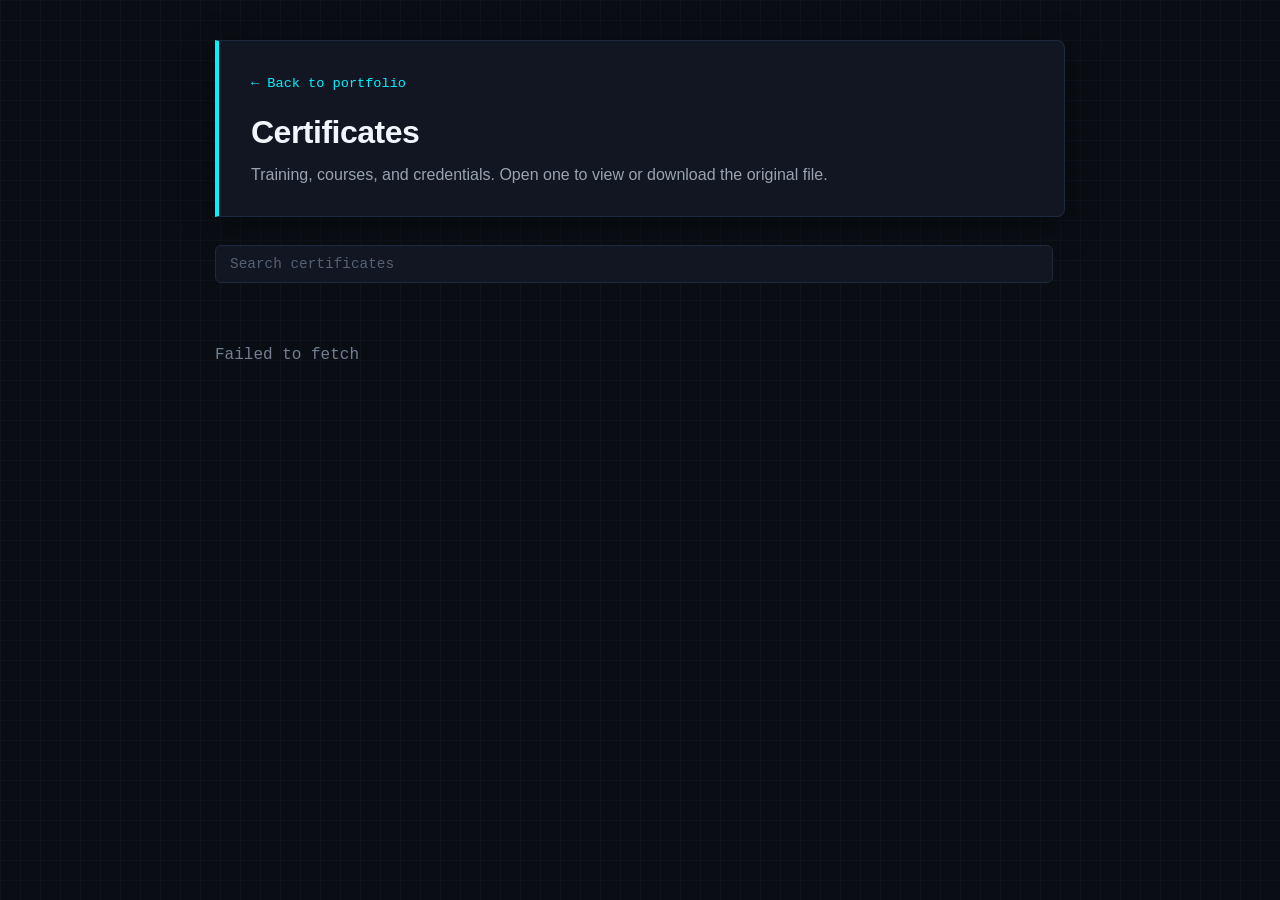
==== certificates.html @ 6fcb260b "Adding certs" ====
<!DOCTYPE html>
<html lang="en">
<head>
    <meta charset="UTF-8">
    <meta name="viewport" content="width=device-width, initial-scale=1.0">
    <title>Certificates | Alexander Henry Patnick</title>
    <style>
        :root {
            --bg: #0a0e14;
            --card-bg: #111622;
            --text-main: #b3b9c5;
            --text-heading: #f0f6fc;
            --cyan-accent: #00f2fe;
            --purple-accent: #9d4edd;
            --border-color: #1f293d;
            --font-mono: 'SFMono-Regular', Consolas, 'Liberation Mono', Menlo, monospace;
        }
        * { box-sizing: border-box; }
        body {
            font-family: -apple-system, BlinkMacSystemFont, "Segoe UI", Roboto, Helvetica, Arial, sans-serif;
            background-color: var(--bg);
            background-image: linear-gradient(rgba(31,41,61,.2) 1px, transparent 1px),
                              linear-gradient(90deg, rgba(31,41,61,.2) 1px, transparent 1px);
            background-size: 20px 20px;
            color: var(--text-main);
            line-height: 1.6;
            margin: 0;
            padding: 40px 20px;
        }
        .container { max-width: 850px; margin: 0 auto; }
        a:focus-visible, button:focus-visible, input:focus-visible {
            outline: 2px solid var(--cyan-accent); outline-offset: 2px;
        }

        header {
            background: var(--card-bg);
            border: 1px solid var(--border-color);
            border-left: 4px solid var(--cyan-accent);
            border-radius: 0 8px 8px 0;
            padding: 28px 32px;
            box-shadow: 0 8px 32px rgba(0,0,0,.5);
        }
        .back {
            font-family: var(--font-mono); font-size: .85rem;
            color: var(--cyan-accent); text-decoration: none;
        }
        .back:hover { text-decoration: underline; }
        h1 { margin: 12px 0 4px; font-size: 2rem; color: var(--text-heading); letter-spacing: -.5px; }
        .sub { margin: 0; color: #9aa2b1; }

        .toolbar { display: flex; gap: 12px; flex-wrap: wrap; align-items: center; margin: 28px 0 8px; }
        .search {
            flex: 1 1 220px;
            background: var(--card-bg); color: var(--text-heading);
            border: 1px solid var(--border-color); border-radius: 6px;
            padding: 10px 14px; font-family: var(--font-mono); font-size: .9rem;
        }
        .search::placeholder { color: #566074; }
        .filters { display: flex; gap: 8px; flex-wrap: wrap; }
        .chip {
            background: transparent; color: var(--text-main);
            border: 1px solid var(--border-color); border-radius: 4px;
            padding: 8px 14px; font-family: var(--font-mono); font-size: .8rem; cursor: pointer;
            transition: border-color .15s, color .15s;
        }
        .chip:hover { border-color: var(--purple-accent); }
        .chip[aria-pressed="true"] {
            color: var(--cyan-accent); border-color: rgba(0,242,254,.5);
            background: rgba(0,242,254,.07);
        }
        .count { font-family: var(--font-mono); font-size: .8rem; color: #727e91; margin: 8px 0 0; }

        .grid { display: grid; grid-template-columns: 1fr; gap: 16px; margin-top: 20px; }
        @media (min-width: 600px) { .grid { grid-template-columns: 1fr 1fr; } }

        .cert {
            background: var(--card-bg);
            border: 1px solid var(--border-color);
            border-radius: 6px;
            overflow: hidden;
            display: flex; flex-direction: column;
            transition: border-color .2s, transform .2s;
        }
        .cert:hover { border-color: var(--cyan-accent); transform: translateY(-3px); }
        .thumb {
            aspect-ratio: 16 / 10; background: #0d121c;
            border-bottom: 1px solid var(--border-color);
            display: flex; align-items: center; justify-content: center;
            overflow: hidden;
        }
        .thumb img { width: 100%; height: 100%; object-fit: cover; display: block; }
        .thumb .ext {
            font-family: var(--font-mono); font-size: 1.6rem; font-weight: 700;
            color: var(--purple-accent); letter-spacing: 1px;
        }
        .body { padding: 18px 20px 20px; display: flex; flex-direction: column; flex-grow: 1; }
        .title { margin: 0; font-size: 1.05rem; color: var(--text-heading); font-family: var(--font-mono); word-break: break-word; }
        .meta { margin: 6px 0 16px; font-size: .85rem; color: #8a95a5; flex-grow: 1; }
        .actions { display: flex; gap: 10px; }
        .btn {
            flex: 1; text-align: center; text-decoration: none;
            padding: 9px 12px; border-radius: 6px;
            font-family: var(--font-mono); font-size: .85rem; font-weight: 600;
        }
        .btn-primary { background: linear-gradient(135deg, #00b4db, #00f2fe); color: #050510; }
        .btn-primary:hover { box-shadow: 0 0 16px rgba(0,242,254,.4); }
        .btn-secondary { color: var(--text-heading); border: 1px solid var(--border-color); }
        .btn-secondary:hover { border-color: var(--purple-accent); background: #171e2e; }

        .msg { grid-column: 1 / -1; color: #727e91; font-family: var(--font-mono); padding: 24px 0; }

        .lightbox {
            position: fixed; inset: 0; background: rgba(5,8,14,.92);
            display: none; align-items: center; justify-content: center; padding: 20px; z-index: 10;
        }
        .lightbox.open { display: flex; }
        .lightbox img { max-width: 100%; max-height: 100%; border-radius: 6px; border: 1px solid var(--border-color); }
        .lightbox button {
            position: absolute; top: 16px; right: 16px;
            background: var(--card-bg); color: var(--text-heading);
            border: 1px solid var(--border-color); border-radius: 6px;
            padding: 8px 14px; font-family: var(--font-mono); cursor: pointer;
        }
        @media (prefers-reduced-motion: reduce) { * { transition: none !important; } }
    </style>
</head>
<body>
<div class="container">
    <header>
        <a class="back" href="index.html">&larr; Back to portfolio</a>
        <h1>Certificates</h1>
        <p class="sub">Training, courses, and credentials. Open one to view or download the original file.</p>
    </header>

    <div class="toolbar">
        <input id="search" class="search" type="search" placeholder="Search certificates" aria-label="Search certificates">
        <div id="filters" class="filters" role="group" aria-label="Filter by file type"></div>
    </div>
    <p id="count" class="count" aria-live="polite"></p>

    <div id="grid" class="grid">
        <p class="msg">Loading certificates...</p>
    </div>
</div>

<div id="lightbox" class="lightbox" role="dialog" aria-modal="true" aria-label="Certificate preview">
    <button id="close" type="button">Close</button>
    <img id="lightbox-img" alt="">
</div>

<script>
    const OWNER  = 'alexhp84';
    const REPO   = 'YOUR-REPO';      // repo name; auto-detected on GitHub Pages
    const BRANCH = 'main';
    const FOLDER = 'Certificates';   // exact, case-sensitive

    // Optional: nicer titles/details. Key = exact file name.
    const META = {
        // 'aws-cloud-practitioner.pdf': { title: 'AWS Cloud Practitioner', issuer: 'Amazon Web Services', date: '2025' },
    };

    const IMG = ['png', 'jpg', 'jpeg', 'webp', 'gif'];
    const OK  = ['pdf', ...IMG];

    const repo = (location.hostname.endsWith('github.io') && location.pathname.split('/')[1]) || REPO;
    const grid = document.getElementById('grid');
    const search = document.getElementById('search');
    const filtersEl = document.getElementById('filters');
    const countEl = document.getElementById('count');
    let certs = [];
    let activeType = 'all';

    const esc = s => String(s).replace(/[&<>"']/g, c => ({'&':'&amp;','<':'&lt;','>':'&gt;','"':'&quot;',"'":'&#39;'}[c]));
    const extOf = n => (n.split('.').pop() || '').toLowerCase();
    const prettify = n => n.replace(/\.[^.]+$/, '').replace(/[_-]+/g, ' ').replace(/\s+/g, ' ').trim()
        .replace(/\b\w/g, c => c.toUpperCase());

    async function load() {
        try {
            const res = await fetch(`https://api.github.com/repos/${OWNER}/${repo}/contents/${FOLDER}?ref=${BRANCH}`);
            if (res.status === 404) throw new Error(`Folder "${FOLDER}" not found in ${OWNER}/${repo} (branch ${BRANCH}). Check the repo name, branch, and folder case.`);
            if (!res.ok) throw new Error(`GitHub API error ${res.status}. Try again in a few minutes.`);
            const files = await res.json();
            certs = files
                .filter(f => f.type === 'file' && OK.includes(extOf(f.name)))
                .map(f => {
                    const m = META[f.name] || {};
                    return {
                        name: f.name,
                        ext: extOf(f.name),
                        title: m.title || prettify(f.name),
                        issuer: m.issuer || '',
                        date: m.date || '',
                        url: f.html_url,
                        raw: f.download_url
                    };
                })
                .sort((a, b) => (b.date || '').localeCompare(a.date || '') || a.title.localeCompare(b.title));
            buildFilters();
            render();
        } catch (e) {
            console.error(e);
            grid.innerHTML = `<p class="msg">${esc(e.message)}</p>`;
        }
    }

    function buildFilters() {
        const types = ['all', ...new Set(certs.map(c => c.ext === 'jpeg' ? 'jpg' : c.ext))];
        if (types.length <= 2) { filtersEl.hidden = true; return; }
        filtersEl.innerHTML = types.map(t =>
            `<button type="button" class="chip" data-type="${t}" aria-pressed="${t === activeType}">${t.toUpperCase()}</button>`
        ).join('');
    }

    filtersEl.addEventListener('click', e => {
        const b = e.target.closest('.chip');
        if (!b) return;
        activeType = b.dataset.type;
        filtersEl.querySelectorAll('.chip').forEach(x => x.setAttribute('aria-pressed', x === b));
        render();
    });
    search.addEventListener('input', render);

    function render() {
        const q = search.value.trim().toLowerCase();
        const list = certs.filter(c => {
            const t = c.ext === 'jpeg' ? 'jpg' : c.ext;
            return (activeType === 'all' || t === activeType) &&
                   (!q || `${c.title} ${c.issuer} ${c.date}`.toLowerCase().includes(q));
        });
        countEl.textContent = `${list.length} of ${certs.length} certificates`;
        if (!list.length) {
            grid.innerHTML = `<p class="msg">${certs.length ? 'No certificates match your search.' : 'No certificates found in this folder yet.'}</p>`;
            return;
        }
        grid.innerHTML = list.map(c => {
            const isImg = IMG.includes(c.ext);
            const thumb = isImg
                ? `<img src="${esc(c.raw)}" alt="${esc(c.title)} certificate" loading="lazy">`
                : `<span class="ext">${esc(c.ext.toUpperCase())}</span>`;
            const meta = [c.issuer, c.date].filter(Boolean).join(' | ') || c.name;
            const primary = isImg
                ? `<a class="btn btn-primary" href="${esc(c.raw)}" data-preview="${esc(c.raw)}" data-alt="${esc(c.title)}">Preview</a>`
                : `<a class="btn btn-primary" href="${esc(c.raw)}" target="_blank" rel="noopener">Open PDF</a>`;
            return `
                <article class="cert">
                    <div class="thumb">${thumb}</div>
                    <div class="body">
                        <h3 class="title">${esc(c.title)}</h3>
                        <p class="meta">${esc(meta)}</p>
                        <div class="actions">
                            ${primary}
                            <a class="btn btn-secondary" href="${esc(c.url)}" target="_blank" rel="noopener">GitHub</a>
                        </div>
                    </div>
                </article>`;
        }).join('');
    }

    const lb = document.getElementById('lightbox');
    const lbImg = document.getElementById('lightbox-img');
    grid.addEventListener('click', e => {
        const a = e.target.closest('[data-preview]');
        if (!a) return;
        e.preventDefault();
        lbImg.src = a.dataset.preview;
        lbImg.alt = a.dataset.alt;
        lb.classList.add('open');
        document.getElementById('close').focus();
    });
    const closeLb = () => lb.classList.remove('open');
    document.getElementById('close').addEventListener('click', closeLb);
    lb.addEventListener('click', e => { if (e.target === lb) closeLb(); });
    document.addEventListener('keydown', e => { if (e.key === 'Escape') closeLb(); });

    load();
</script>
</body>
</html>
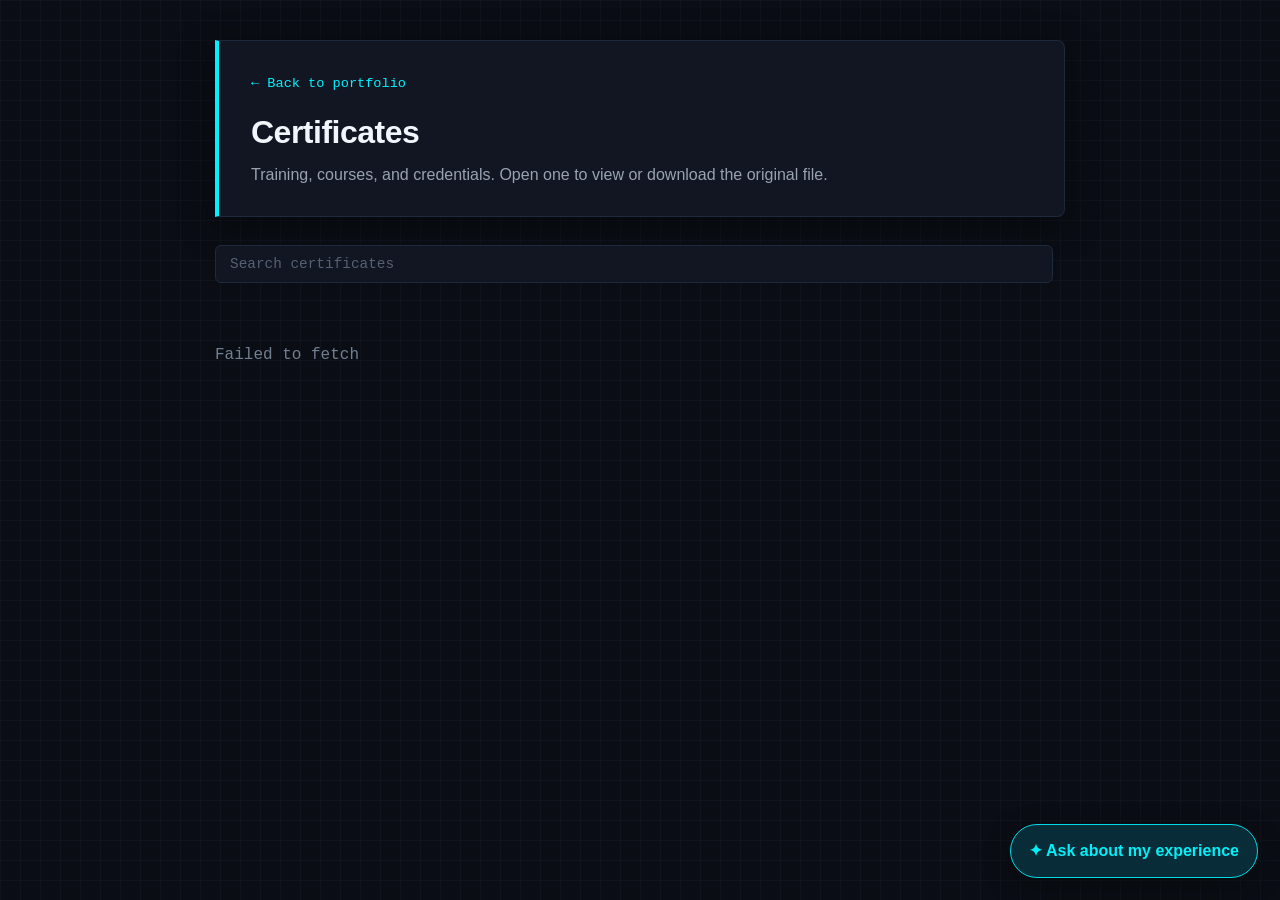
==== commit f0f97618: "Add chatbot to certificates page" ====
--- a/certificates.html
+++ b/certificates.html
@@ -123,6 +123,7 @@
         }
         @media (prefers-reduced-motion: reduce) { * { transition: none !important; } }
     </style>
+  <link rel="stylesheet" href="/chat.css">
 </head>
 <body>
 <div class="container">
@@ -150,7 +151,7 @@
 
 <script>
     const OWNER  = 'alexhp84';
-    const REPO   = 'YOUR-REPO';      // repo name; auto-detected on GitHub Pages
+    const REPO   = 'portfolio';      // repo name; auto-detected on GitHub Pages
     const BRANCH = 'main';
     const FOLDER = 'Certificates';   // exact, case-sensitive
 
@@ -275,5 +276,6 @@
 
     load();
 </script>
+  <script src="/chat.js" defer></script>
 </body>
 </html>
--- a/chat.css
+++ b/chat.css
@@ -0,0 +1,36 @@
+#portfolio-chatbot { font-family: inherit; color: var(--text, #eef3fb); }
+#portfolio-chatbot .pc-launcher {
+  position: fixed; z-index: 9998; right: 22px; bottom: 22px;
+  border: 1px solid #00dbe8; border-radius: 999px; padding: 13px 18px;
+  background: #082d38; color: #00f0fa; box-shadow: 0 8px 28px #0005;
+  cursor: pointer; font: inherit; font-weight: 700;
+}
+#portfolio-chatbot .pc-panel {
+  position: fixed; z-index: 9999; right: 22px; bottom: 82px;
+  width: min(390px, calc(100vw - 28px)); height: min(560px, calc(100vh - 120px));
+  display: flex; flex-direction: column; overflow: hidden;
+  border: 1px solid #26384b; border-radius: 16px; background: #151c28;
+  box-shadow: 0 18px 60px #0008;
+}
+#portfolio-chatbot .pc-panel[hidden] { display: none; }
+#portfolio-chatbot .pc-header {
+  display: flex; justify-content: space-between; align-items: center; gap: 12px;
+  padding: 15px; border-bottom: 1px solid #293647; background: #1b2432;
+}
+#portfolio-chatbot .pc-header small { display: block; margin-top: 4px; color: #aab6c7; font-size: 12px; }
+#portfolio-chatbot .pc-close { border: 0; background: transparent; color: #eef3fb; font-size: 26px; cursor: pointer; }
+#portfolio-chatbot .pc-messages { flex: 1; overflow-y: auto; padding: 14px; }
+#portfolio-chatbot .pc-message { white-space: pre-wrap; overflow-wrap: anywhere; margin: 0 0 10px; padding: 11px 12px; border-radius: 12px; line-height: 1.5; }
+#portfolio-chatbot .pc-bot { background: #202b3a; color: #eef3fb; margin-right: 18px; }
+#portfolio-chatbot .pc-user { background: #073e4a; color: #e9fdff; margin-left: 28px; }
+#portfolio-chatbot .pc-sources { color: #a9bacb; font-size: 11px; margin: -4px 0 12px 4px; }
+#portfolio-chatbot .pc-form { display: flex; gap: 8px; padding: 12px; border-top: 1px solid #293647; }
+#portfolio-chatbot .pc-form textarea { min-width: 0; flex: 1; resize: vertical; border: 1px solid #3a4a5f; border-radius: 9px; padding: 10px; background: #101722; color: #fff; font: inherit; }
+#portfolio-chatbot .pc-form button { border: 0; border-radius: 9px; padding: 0 14px; background: #00d5e1; color: #07151c; font-weight: 700; cursor: pointer; }
+#portfolio-chatbot .pc-form button:disabled { opacity: .55; cursor: wait; }
+#portfolio-chatbot .pc-disclaimer { margin: 0; padding: 0 12px 10px; color: #aab6c7; font-size: 10px; }
+#portfolio-chatbot .pc-sr-only { position: absolute; width: 1px; height: 1px; padding: 0; margin: -1px; overflow: hidden; clip: rect(0,0,0,0); white-space: nowrap; border: 0; }
+@media (max-width: 480px) {
+  #portfolio-chatbot .pc-launcher { right: 12px; bottom: 12px; }
+  #portfolio-chatbot .pc-panel { right: 8px; bottom: 70px; width: calc(100vw - 16px); height: min(560px, calc(100vh - 88px)); }
+}
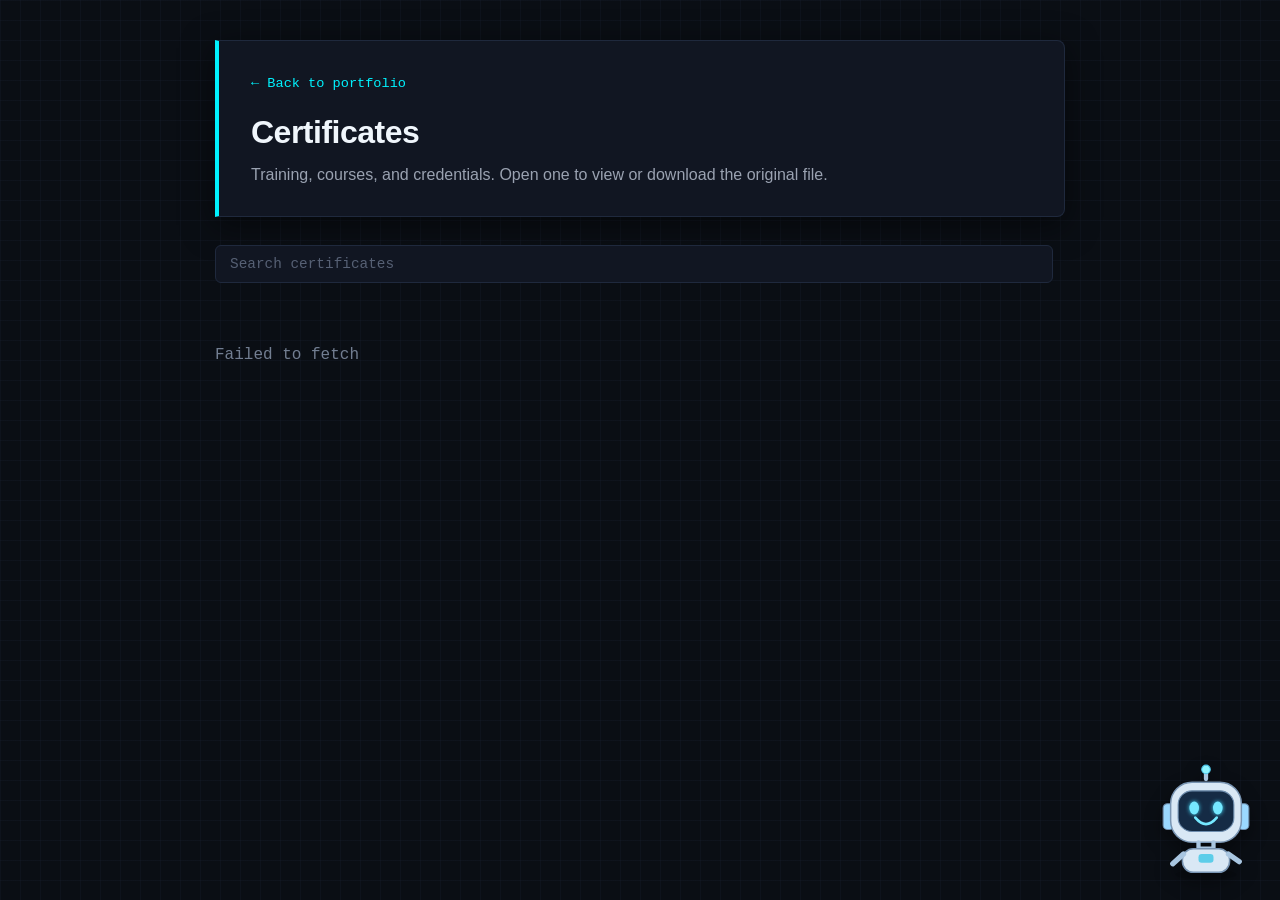
==== commit cf3e6fab: "Menu correction" ====
--- a/certificates.html
+++ b/certificates.html
@@ -123,7 +123,7 @@
         }
         @media (prefers-reduced-motion: reduce) { * { transition: none !important; } }
     </style>
-  <link rel="stylesheet" href="/chat.css">
+  <link rel="stylesheet" href="chat.css">
 </head>
 <body>
 <div class="container">
@@ -157,7 +157,6 @@
 
     // Optional: nicer titles/details. Key = exact file name.
     const META = {
-        // 'aws-cloud-practitioner.pdf': { title: 'AWS Cloud Practitioner', issuer: 'Amazon Web Services', date: '2025' },
     };
 
     const IMG = ['png', 'jpg', 'jpeg', 'webp', 'gif'];
@@ -276,6 +275,6 @@
 
     load();
 </script>
-  <script src="/chat.js" defer></script>
+  <script src="chat.js" defer></script>
 </body>
 </html>
--- a/chat.css
+++ b/chat.css
@@ -1,36 +1,121 @@
-#portfolio-chatbot { font-family: inherit; color: var(--text, #eef3fb); }
+#portfolio-chatbot { font-family: inherit; color: #e7f0fb; direction: ltr; }
+#portfolio-chatbot .pc-message, #portfolio-chatbot .pc-form textarea { unicode-bidi: plaintext; }
+#portfolio-chatbot * { box-sizing: border-box; }
+#portfolio-chatbot button:focus-visible { outline: 2px solid #9bd8ff; outline-offset: 3px; }
+
+/* Launcher: the robot itself is the closed-state button. */
 #portfolio-chatbot .pc-launcher {
-  position: fixed; z-index: 9998; right: 22px; bottom: 22px;
-  border: 1px solid #00dbe8; border-radius: 999px; padding: 13px 18px;
-  background: #082d38; color: #00f0fa; box-shadow: 0 8px 28px #0005;
-  cursor: pointer; font: inherit; font-weight: 700;
+  position: fixed; z-index: 9998; right: 18px; bottom: 14px;
+  display: flex; flex-direction: column; align-items: center; justify-content: center;
+  width: 112px; height: 126px; padding: 0; gap: 0;
+  border: 0; border-radius: 0; background: transparent; box-shadow: none;
+  color: #eaf6ff; font: inherit; font-size: 0; cursor: pointer; overflow: visible;
+  transition: transform .18s ease;
 }
-#portfolio-chatbot .pc-panel {
-  position: fixed; z-index: 9999; right: 22px; bottom: 82px;
-  width: min(390px, calc(100vw - 28px)); height: min(560px, calc(100vh - 120px));
-  display: flex; flex-direction: column; overflow: hidden;
-  border: 1px solid #26384b; border-radius: 16px; background: #151c28;
-  box-shadow: 0 18px 60px #0008;
+#portfolio-chatbot .pc-launcher:hover { transform: translateY(-4px); }
+#portfolio-chatbot .pc-launcher:focus-visible { outline: 2px solid #9bd8ff; outline-offset: 0; border-radius: 24px; }
+#portfolio-chatbot .pc-launcher[hidden] { display: none; }
+#portfolio-chatbot .pc-launcher .pc-avatar { flex: 0 0 108px; width: 108px; min-width: 108px; height: 120px; margin: 0; }
+#portfolio-chatbot .pc-launcher .pc-robot { filter: drop-shadow(0 8px 9px #0006); }
+#portfolio-chatbot .pc-launcher-label { display: none; }
+
+/* Panel */
+#portfolio-chatbot .pc-panel { position: fixed; z-index: 9999; right: 22px; bottom: 82px; width: min(410px, calc(100vw - 28px)); height: min(620px, calc(100vh - 112px)); display: flex; flex-direction: column; overflow: hidden; border: 1px solid #31445f; border-radius: 18px; background: #0f192a; box-shadow: 0 22px 64px rgba(0,0,0,.38); transform-origin: bottom right; animation: pc-open .22s ease-out; }
+#portfolio-chatbot .pc-panel[hidden] { display: none; }
+#portfolio-chatbot .pc-panel.pc-closing { animation: pc-close .32s ease-in forwards; }
+#portfolio-chatbot .pc-header { display: flex; justify-content: space-between; align-items: center; gap: 12px; padding: 15px; border-bottom: 1px solid #2a3c55; background: #15233a; }
+#portfolio-chatbot .pc-header strong { color: #f4f7fb; font-size: 1rem; }
+#portfolio-chatbot .pc-header small { display: block; margin-top: 4px; color: #b1bfd1; font-size: 12px; }
+#portfolio-chatbot .pc-close { flex: none; border: 0; border-radius: 7px; padding: 0 6px; background: transparent; color: #eef3fb; font-size: 28px; line-height: 1.2; cursor: pointer; }
+#portfolio-chatbot .pc-close:hover { background: #243650; }
+#portfolio-chatbot .pc-messages { flex: 1; min-height: 0; min-width: 0; overflow-y: auto; padding: 15px 13px; scroll-behavior: smooth; }
+
+/* Messages. Assistant rows: robot in its own column, reply beside it. */
+#portfolio-chatbot .pc-welcome,
+#portfolio-chatbot .pc-bot-row { display: grid; grid-template-columns: 58px minmax(0, 1fr); align-items: end; gap: 10px; width: 100%; min-width: 0; margin: 0 0 14px; }
+#portfolio-chatbot .pc-welcome .pc-avatar,
+#portfolio-chatbot .pc-bot-row .pc-avatar { position: relative; z-index: 1; grid-column: 1; align-self: end; display: flex; width: 58px; min-width: 58px; height: 68px; margin: 0; overflow: visible; }
+#portfolio-chatbot .pc-welcome .pc-message,
+#portfolio-chatbot .pc-bot-row .pc-message { position: relative; z-index: 2; grid-column: 2; width: 100%; min-width: 0; max-width: 100%; margin: 0; }
+#portfolio-chatbot .pc-message { white-space: pre-wrap; overflow-wrap: anywhere; margin: 0 0 10px; padding: 11px 12px; border-radius: 13px; line-height: 1.5; font-size: .94rem; }
+#portfolio-chatbot .pc-bot { background: #1b2a40; color: #edf4fc; border-bottom-left-radius: 5px; }
+#portfolio-chatbot .pc-user-row { display: flex; justify-content: flex-end; margin: 0 0 12px; }
+#portfolio-chatbot .pc-user { max-width: 86%; margin: 0; background: #d4edff; color: #102033; border-bottom-right-radius: 5px; }
+#portfolio-chatbot .pc-suggestions { display: flex; flex-wrap: wrap; gap: 6px; margin: 0 0 14px 68px; }
+#portfolio-chatbot .pc-suggestions button { border: 1px solid #3b5877; border-radius: 999px; padding: 7px 10px; background: #14243a; color: #c9e8ff; font: inherit; font-size: 11px; cursor: pointer; transition: background .16s ease, border-color .16s ease; }
+#portfolio-chatbot .pc-suggestions button:hover { background: #203b59; border-color: #8bcfff; }
+#portfolio-chatbot .pc-sources { color: #a8b9cf; font-size: 11px; margin: -4px 0 12px 68px; overflow-wrap: anywhere; }
+#portfolio-chatbot .pc-message p { margin: 0 0 .75em; }
+#portfolio-chatbot .pc-message p:last-child { margin-bottom: 0; }
+#portfolio-chatbot .pc-message a { color: #9bd8ff; text-decoration: underline; text-underline-offset: 2px; overflow-wrap: anywhere; }
+#portfolio-chatbot .pc-user a { color: #075985; }
+#portfolio-chatbot .pc-message ul, #portfolio-chatbot .pc-message ol { margin: .35em 0 .75em; padding-left: 1.4em; }
+#portfolio-chatbot .pc-message code { font-family: ui-monospace, SFMono-Regular, Consolas, monospace; font-size: .92em; overflow-wrap: anywhere; }
+
+/* Input */
+#portfolio-chatbot .pc-form { display: flex; align-items: stretch; gap: 8px; padding: 12px; border-top: 1px solid #2a3c55; }
+#portfolio-chatbot .pc-form textarea { min-width: 0; flex: 1; resize: vertical; border: 1px solid #3b506c; border-radius: 10px; padding: 10px; background: #0b1422; color: #f4f7fb; font: inherit; }
+#portfolio-chatbot .pc-form textarea::placeholder { color: #8999ad; }
+#portfolio-chatbot .pc-form textarea:focus-visible { outline: 2px solid #9bd8ff; outline-offset: 2px; }
+#portfolio-chatbot .pc-form button { border: 0; border-radius: 10px; padding: 0 15px; background: #9bd8ff; color: #0b1726; font-weight: 700; cursor: pointer; }
+#portfolio-chatbot .pc-form button:hover:not(:disabled) { background: #c0e7ff; }
+#portfolio-chatbot .pc-form button:disabled { opacity: .55; cursor: wait; }
+#portfolio-chatbot .pc-disclaimer { margin: 0; padding: 0 12px 10px; color: #aab9cb; font-size: 10px; line-height: 1.5; }
+#portfolio-chatbot .pc-sr-only { position: absolute; width: 1px; height: 1px; padding: 0; margin: -1px; overflow: hidden; clip: rect(0,0,0,0); white-space: nowrap; border: 0; }
+
+/* Robot: inline SVG animated with CSS only. */
+#portfolio-chatbot .pc-avatar { display: inline-flex; flex: none; align-items: center; justify-content: center; }
+#portfolio-chatbot .pc-robot { display: block; width: 100%; height: 100%; overflow: visible; filter: drop-shadow(0 3px 4px #0003); animation: pc-float 3s ease-in-out infinite; }
+#portfolio-chatbot .pc-head, #portfolio-chatbot .pc-body { fill: #d9e8f5; stroke: #7894b2; stroke-width: 1.4; }
+#portfolio-chatbot .pc-face { fill: #152b45; stroke: #6f8eaf; stroke-width: 1; }
+#portfolio-chatbot .pc-ear { fill: #9bd8ff; stroke: #6f8eaf; stroke-width: 1; }
+#portfolio-chatbot .pc-eye { fill: #75e8ff; filter: drop-shadow(0 0 2px #45dfff); transform-box: fill-box; transform-origin: center; }
+#portfolio-chatbot .pc-mouth { fill: none; stroke: #75e8ff; stroke-width: 2.5; stroke-linecap: round; }
+#portfolio-chatbot .pc-neck, #portfolio-chatbot .pc-antenna, #portfolio-chatbot .pc-arm { fill: none; stroke: #a9c6e1; stroke-width: 4; stroke-linecap: round; stroke-linejoin: round; }
+#portfolio-chatbot .pc-antenna-tip { fill: #8df4ff; stroke: #4ec8ed; stroke-width: 1; }
+#portfolio-chatbot .pc-chest { fill: #5ccde9; }
+#portfolio-chatbot .pc-shadow { fill: #000; opacity: .12; }
+#portfolio-chatbot .pc-arm { stroke-width: 5; }
+#portfolio-chatbot .pc-arm-right { transform-box: fill-box; transform-origin: 0% 0%; }
+#portfolio-chatbot .pc-mood-wave .pc-arm-right { animation: pc-wave .65s ease-in-out infinite alternate; }
+#portfolio-chatbot .pc-mood-wave .pc-mouth { d: path("M40 51 Q50 63 60 51"); }
+#portfolio-chatbot .pc-mood-thinking .pc-antenna-tip { animation: pc-pulse .75s ease-in-out infinite alternate; }
+#portfolio-chatbot .pc-mood-thinking .pc-eye { animation: pc-blink 1.2s ease-in-out infinite; }
+#portfolio-chatbot .pc-mood-focused .pc-eye { transform: scaleY(.72); }
+#portfolio-chatbot .pc-mood-focused .pc-mouth { d: path("M43 54 L57 54"); }
+#portfolio-chatbot .pc-mood-confused .pc-eye-right { transform: translateY(-2px) scale(1.1); }
+#portfolio-chatbot .pc-mood-confused .pc-mouth { d: path("M42 56 Q50 49 58 56"); }
+#portfolio-chatbot .pc-mood-celebrate .pc-robot { animation: pc-celebrate .45s ease-in-out 3; }
+#portfolio-chatbot .pc-mood-celebrate .pc-eye { transform: scaleY(.7); }
+#portfolio-chatbot .pc-goodbye-message { animation: pc-goodbye .35s ease-out; }
+#portfolio-chatbot .pc-thinking::after { content: ""; display: inline-block; width: 18px; text-align: left; animation: pc-dots 1.1s steps(4, end) infinite; }
+
+@keyframes pc-open { from { opacity: 0; transform: translateY(10px) scale(.98); } to { opacity: 1; transform: translateY(0) scale(1); } }
+@keyframes pc-close { to { opacity: 0; transform: translateY(10px) scale(.97); } }
+@keyframes pc-float { 0%, 100% { transform: translateY(0); } 50% { transform: translateY(-3px); } }
+@keyframes pc-wave { from { transform: rotate(-25deg); } to { transform: rotate(-115deg); } }
+@keyframes pc-pulse { from { opacity: .45; transform: scale(.85); } to { opacity: 1; transform: scale(1.2); } }
+@keyframes pc-blink { 0%, 44%, 48%, 100% { transform: scaleY(1); } 46% { transform: scaleY(.12); } }
+@keyframes pc-celebrate { 0%, 100% { transform: translateY(0) rotate(0); } 50% { transform: translateY(-5px) rotate(4deg); } }
+@keyframes pc-goodbye { from { opacity: 0; transform: translateY(5px); } to { opacity: 1; transform: translateY(0); } }
+@keyframes pc-dots { 0% { content: ""; } 25% { content: "."; } 50% { content: ".."; } 75%, 100% { content: "..."; } }
+
+@media (max-width: 480px) {
+  #portfolio-chatbot .pc-launcher { right: 8px; bottom: 8px; width: 92px; height: 104px; }
+  #portfolio-chatbot .pc-launcher .pc-avatar { flex-basis: 90px; width: 90px; min-width: 90px; height: 100px; }
+  #portfolio-chatbot .pc-panel { right: 8px; bottom: 70px; width: calc(100vw - 16px); height: min(620px, calc(100vh - 88px)); }
+  #portfolio-chatbot .pc-welcome,
+  #portfolio-chatbot .pc-bot-row { grid-template-columns: 44px minmax(0, 1fr); gap: 8px; }
+  #portfolio-chatbot .pc-welcome .pc-avatar,
+  #portfolio-chatbot .pc-bot-row .pc-avatar { width: 44px; min-width: 44px; height: 58px; }
+  #portfolio-chatbot .pc-sources,
+  #portfolio-chatbot .pc-suggestions { margin-left: 56px; }
 }
-#portfolio-chatbot .pc-panel[hidden] { display: none; }
-#portfolio-chatbot .pc-header {
-  display: flex; justify-content: space-between; align-items: center; gap: 12px;
-  padding: 15px; border-bottom: 1px solid #293647; background: #1b2432;
+@media (prefers-reduced-motion: reduce) {
+  #portfolio-chatbot *, #portfolio-chatbot *::before, #portfolio-chatbot *::after { animation-duration: .01ms !important; animation-iteration-count: 1 !important; scroll-behavior: auto !important; transition-duration: .01ms !important; }
 }
-#portfolio-chatbot .pc-header small { display: block; margin-top: 4px; color: #aab6c7; font-size: 12px; }
-#portfolio-chatbot .pc-close { border: 0; background: transparent; color: #eef3fb; font-size: 26px; cursor: pointer; }
-#portfolio-chatbot .pc-messages { flex: 1; overflow-y: auto; padding: 14px; }
-#portfolio-chatbot .pc-message { white-space: pre-wrap; overflow-wrap: anywhere; margin: 0 0 10px; padding: 11px 12px; border-radius: 12px; line-height: 1.5; }
-#portfolio-chatbot .pc-bot { background: #202b3a; color: #eef3fb; margin-right: 18px; }
-#portfolio-chatbot .pc-user { background: #073e4a; color: #e9fdff; margin-left: 28px; }
-#portfolio-chatbot .pc-sources { color: #a9bacb; font-size: 11px; margin: -4px 0 12px 4px; }
-#portfolio-chatbot .pc-form { display: flex; gap: 8px; padding: 12px; border-top: 1px solid #293647; }
-#portfolio-chatbot .pc-form textarea { min-width: 0; flex: 1; resize: vertical; border: 1px solid #3a4a5f; border-radius: 9px; padding: 10px; background: #101722; color: #fff; font: inherit; }
-#portfolio-chatbot .pc-form button { border: 0; border-radius: 9px; padding: 0 14px; background: #00d5e1; color: #07151c; font-weight: 700; cursor: pointer; }
-#portfolio-chatbot .pc-form button:disabled { opacity: .55; cursor: wait; }
-#portfolio-chatbot .pc-disclaimer { margin: 0; padding: 0 12px 10px; color: #aab6c7; font-size: 10px; }
-#portfolio-chatbot .pc-sr-only { position: absolute; width: 1px; height: 1px; padding: 0; margin: -1px; overflow: hidden; clip: rect(0,0,0,0); white-space: nowrap; border: 0; }
-@media (max-width: 480px) {
-  #portfolio-chatbot .pc-launcher { right: 12px; bottom: 12px; }
-  #portfolio-chatbot .pc-panel { right: 8px; bottom: 70px; width: calc(100vw - 16px); height: min(560px, calc(100vh - 88px)); }
-}
+/* Greeting bubble above the launcher */
+#portfolio-chatbot .pc-greeting { position: fixed; z-index: 9997; right: 22px; bottom: 138px; max-width: 230px; padding: 11px 30px 11px 13px; border: 1px solid #31445f; border-radius: 14px 14px 4px 14px; background: #15233a; color: #edf4fc; font-size: .9rem; line-height: 1.4; box-shadow: 0 10px 30px rgba(0,0,0,.35); cursor: pointer; animation: pc-open .25s ease-out; }
+#portfolio-chatbot .pc-greeting[hidden] { display: none; }
+#portfolio-chatbot .pc-greeting-x { position: absolute; top: 2px; right: 6px; border: 0; background: transparent; color: #b1bfd1; font-size: 18px; line-height: 1; cursor: pointer; }
+@media (max-width: 480px) { #portfolio-chatbot .pc-greeting { right: 12px; bottom: 118px; max-width: calc(100vw - 40px); } }
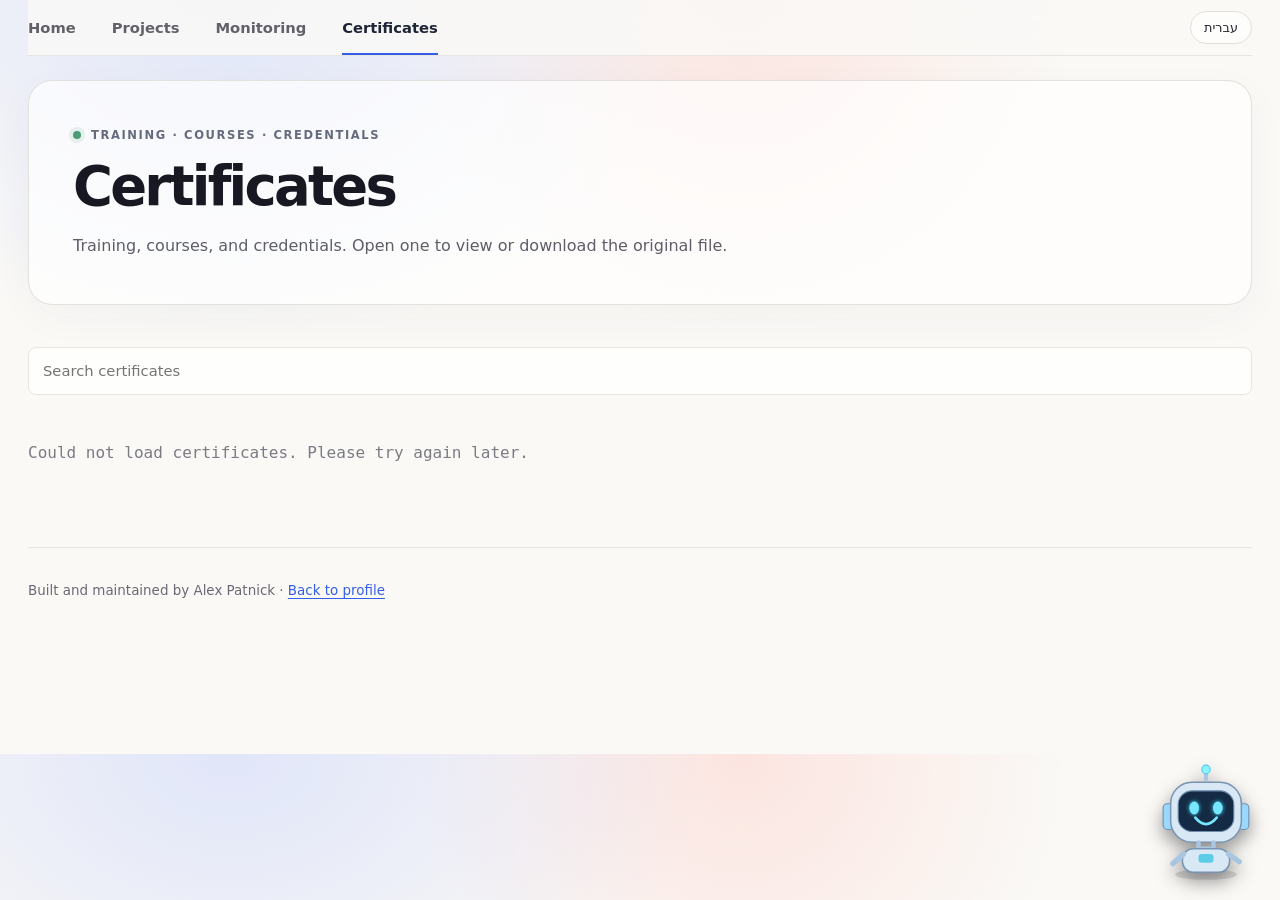
==== commit 576cced7: "Performance optimisation" ====
--- a/certificates.html
+++ b/certificates.html
@@ -1,280 +1,23 @@
 <!DOCTYPE html>
-<html lang="en">
-<head>
-    <meta charset="UTF-8">
-    <meta name="viewport" content="width=device-width, initial-scale=1.0">
-    <title>Certificates | Alexander Henry Patnick</title>
-    <style>
-        :root {
-            --bg: #0a0e14;
-            --card-bg: #111622;
-            --text-main: #b3b9c5;
-            --text-heading: #f0f6fc;
-            --cyan-accent: #00f2fe;
-            --purple-accent: #9d4edd;
-            --border-color: #1f293d;
-            --font-mono: 'SFMono-Regular', Consolas, 'Liberation Mono', Menlo, monospace;
-        }
-        * { box-sizing: border-box; }
-        body {
-            font-family: -apple-system, BlinkMacSystemFont, "Segoe UI", Roboto, Helvetica, Arial, sans-serif;
-            background-color: var(--bg);
-            background-image: linear-gradient(rgba(31,41,61,.2) 1px, transparent 1px),
-                              linear-gradient(90deg, rgba(31,41,61,.2) 1px, transparent 1px);
-            background-size: 20px 20px;
-            color: var(--text-main);
-            line-height: 1.6;
-            margin: 0;
-            padding: 40px 20px;
-        }
-        .container { max-width: 850px; margin: 0 auto; }
-        a:focus-visible, button:focus-visible, input:focus-visible {
-            outline: 2px solid var(--cyan-accent); outline-offset: 2px;
-        }
-
-        header {
-            background: var(--card-bg);
-            border: 1px solid var(--border-color);
-            border-left: 4px solid var(--cyan-accent);
-            border-radius: 0 8px 8px 0;
-            padding: 28px 32px;
-            box-shadow: 0 8px 32px rgba(0,0,0,.5);
-        }
-        .back {
-            font-family: var(--font-mono); font-size: .85rem;
-            color: var(--cyan-accent); text-decoration: none;
-        }
-        .back:hover { text-decoration: underline; }
-        h1 { margin: 12px 0 4px; font-size: 2rem; color: var(--text-heading); letter-spacing: -.5px; }
-        .sub { margin: 0; color: #9aa2b1; }
-
-        .toolbar { display: flex; gap: 12px; flex-wrap: wrap; align-items: center; margin: 28px 0 8px; }
-        .search {
-            flex: 1 1 220px;
-            background: var(--card-bg); color: var(--text-heading);
-            border: 1px solid var(--border-color); border-radius: 6px;
-            padding: 10px 14px; font-family: var(--font-mono); font-size: .9rem;
-        }
-        .search::placeholder { color: #566074; }
-        .filters { display: flex; gap: 8px; flex-wrap: wrap; }
-        .chip {
-            background: transparent; color: var(--text-main);
-            border: 1px solid var(--border-color); border-radius: 4px;
-            padding: 8px 14px; font-family: var(--font-mono); font-size: .8rem; cursor: pointer;
-            transition: border-color .15s, color .15s;
-        }
-        .chip:hover { border-color: var(--purple-accent); }
-        .chip[aria-pressed="true"] {
-            color: var(--cyan-accent); border-color: rgba(0,242,254,.5);
-            background: rgba(0,242,254,.07);
-        }
-        .count { font-family: var(--font-mono); font-size: .8rem; color: #727e91; margin: 8px 0 0; }
-
-        .grid { display: grid; grid-template-columns: 1fr; gap: 16px; margin-top: 20px; }
-        @media (min-width: 600px) { .grid { grid-template-columns: 1fr 1fr; } }
-
-        .cert {
-            background: var(--card-bg);
-            border: 1px solid var(--border-color);
-            border-radius: 6px;
-            overflow: hidden;
-            display: flex; flex-direction: column;
-            transition: border-color .2s, transform .2s;
-        }
-        .cert:hover { border-color: var(--cyan-accent); transform: translateY(-3px); }
-        .thumb {
-            aspect-ratio: 16 / 10; background: #0d121c;
-            border-bottom: 1px solid var(--border-color);
-            display: flex; align-items: center; justify-content: center;
-            overflow: hidden;
-        }
-        .thumb img { width: 100%; height: 100%; object-fit: cover; display: block; }
-        .thumb .ext {
-            font-family: var(--font-mono); font-size: 1.6rem; font-weight: 700;
-            color: var(--purple-accent); letter-spacing: 1px;
-        }
-        .body { padding: 18px 20px 20px; display: flex; flex-direction: column; flex-grow: 1; }
-        .title { margin: 0; font-size: 1.05rem; color: var(--text-heading); font-family: var(--font-mono); word-break: break-word; }
-        .meta { margin: 6px 0 16px; font-size: .85rem; color: #8a95a5; flex-grow: 1; }
-        .actions { display: flex; gap: 10px; }
-        .btn {
-            flex: 1; text-align: center; text-decoration: none;
-            padding: 9px 12px; border-radius: 6px;
-            font-family: var(--font-mono); font-size: .85rem; font-weight: 600;
-        }
-        .btn-primary { background: linear-gradient(135deg, #00b4db, #00f2fe); color: #050510; }
-        .btn-primary:hover { box-shadow: 0 0 16px rgba(0,242,254,.4); }
-        .btn-secondary { color: var(--text-heading); border: 1px solid var(--border-color); }
-        .btn-secondary:hover { border-color: var(--purple-accent); background: #171e2e; }
-
-        .msg { grid-column: 1 / -1; color: #727e91; font-family: var(--font-mono); padding: 24px 0; }
-
-        .lightbox {
-            position: fixed; inset: 0; background: rgba(5,8,14,.92);
-            display: none; align-items: center; justify-content: center; padding: 20px; z-index: 10;
-        }
-        .lightbox.open { display: flex; }
-        .lightbox img { max-width: 100%; max-height: 100%; border-radius: 6px; border: 1px solid var(--border-color); }
-        .lightbox button {
-            position: absolute; top: 16px; right: 16px;
-            background: var(--card-bg); color: var(--text-heading);
-            border: 1px solid var(--border-color); border-radius: 6px;
-            padding: 8px 14px; font-family: var(--font-mono); cursor: pointer;
-        }
-        @media (prefers-reduced-motion: reduce) { * { transition: none !important; } }
-    </style>
-  <link rel="stylesheet" href="chat.css">
-</head>
-<body>
-<div class="container">
-    <header>
-        <a class="back" href="index.html">&larr; Back to portfolio</a>
-        <h1>Certificates</h1>
-        <p class="sub">Training, courses, and credentials. Open one to view or download the original file.</p>
-    </header>
-
-    <div class="toolbar">
-        <input id="search" class="search" type="search" placeholder="Search certificates" aria-label="Search certificates">
-        <div id="filters" class="filters" role="group" aria-label="Filter by file type"></div>
-    </div>
-    <p id="count" class="count" aria-live="polite"></p>
-
-    <div id="grid" class="grid">
-        <p class="msg">Loading certificates...</p>
-    </div>
+<html dir="ltr" lang="en"><head><meta charset="utf-8"/><meta content="width=device-width, initial-scale=1" name="viewport"/><meta content="Training, courses and credentials earned by Alex Patnick." name="description"/><meta content="light dark" name="color-scheme"/><title>Certificates | Alexander Henry Patnick</title><link href="data:image/svg+xml,%3Csvg xmlns='http://www.w3.org/2000/svg' viewBox='0 0 64 64'%3E%3Crect width='64' height='64' rx='14' fill='%230b1220'/%3E%3Ctext x='32' y='43' font-size='30' font-weight='700' text-anchor='middle' font-family='monospace' fill='%2379c7ff'%3EAP%3C/text%3E%3C/svg%3E" rel="icon"/><meta content="Certificates | Alexander Henry Patnick" property="og:title"/><meta content="Training, courses and credentials earned by Alex Patnick." property="og:description"/><meta content="website" property="og:type"/><meta content="https://patnick.click/certificates.html" property="og:url"/><meta content="https://patnick.click/linkedin-photo.jpg" property="og:image"/><link href="site.css" rel="stylesheet"/><link href="chat.css" rel="stylesheet"/></head><body><nav aria-label="Portfolio navigation" class="topbar" data-i18n-aria="navLabel">
+<div class="topbar-links">
+<a data-i18n="navHome" href="index.html">Home</a>
+<a data-i18n="navProjects" href="projects.html">Projects</a>
+<a data-i18n="navMonitoring" href="monitoring.html">Monitoring</a>
+<a data-i18n="navCertificates" href="certificates.html" aria-current="page">Certificates</a>
 </div>
-
-<div id="lightbox" class="lightbox" role="dialog" aria-modal="true" aria-label="Certificate preview">
-    <button id="close" type="button">Close</button>
-    <img id="lightbox-img" alt="">
+<button aria-label="Switch language" class="language-toggle" id="language-toggle" type="button">עברית</button>
+</nav><div class="page-layout page-layout--single"><div class="container"><header class="subpage-hero">
+<div class="hero-eyebrow"><span class="availability-dot"></span><span data-i18n="certsEyebrow">TRAINING · COURSES · CREDENTIALS</span></div>
+<h1 data-i18n="certsTitle">Certificates</h1>
+<p data-i18n="certsIntro">Training, courses, and credentials. Open one to view or download the original file.</p>
+</header>
+<div class="cert-toolbar">
+<input id="cert-search" class="cert-search" type="search" placeholder="Search certificates" aria-label="Search certificates" data-i18n-placeholder="certsSearch" data-i18n-aria="certsSearch"/>
+<div id="cert-filters" class="cert-filters" role="group" aria-label="Filter by file type" data-i18n-aria="certsFilterLabel" hidden></div>
 </div>
-
-<script>
-    const OWNER  = 'alexhp84';
-    const REPO   = 'portfolio';      // repo name; auto-detected on GitHub Pages
-    const BRANCH = 'main';
-    const FOLDER = 'Certificates';   // exact, case-sensitive
-
-    // Optional: nicer titles/details. Key = exact file name.
-    const META = {
-    };
-
-    const IMG = ['png', 'jpg', 'jpeg', 'webp', 'gif'];
-    const OK  = ['pdf', ...IMG];
-
-    const repo = (location.hostname.endsWith('github.io') && location.pathname.split('/')[1]) || REPO;
-    const grid = document.getElementById('grid');
-    const search = document.getElementById('search');
-    const filtersEl = document.getElementById('filters');
-    const countEl = document.getElementById('count');
-    let certs = [];
-    let activeType = 'all';
-
-    const esc = s => String(s).replace(/[&<>"']/g, c => ({'&':'&amp;','<':'&lt;','>':'&gt;','"':'&quot;',"'":'&#39;'}[c]));
-    const extOf = n => (n.split('.').pop() || '').toLowerCase();
-    const prettify = n => n.replace(/\.[^.]+$/, '').replace(/[_-]+/g, ' ').replace(/\s+/g, ' ').trim()
-        .replace(/\b\w/g, c => c.toUpperCase());
-
-    async function load() {
-        try {
-            const res = await fetch(`https://api.github.com/repos/${OWNER}/${repo}/contents/${FOLDER}?ref=${BRANCH}`);
-            if (res.status === 404) throw new Error(`Folder "${FOLDER}" not found in ${OWNER}/${repo} (branch ${BRANCH}). Check the repo name, branch, and folder case.`);
-            if (!res.ok) throw new Error(`GitHub API error ${res.status}. Try again in a few minutes.`);
-            const files = await res.json();
-            certs = files
-                .filter(f => f.type === 'file' && OK.includes(extOf(f.name)))
-                .map(f => {
-                    const m = META[f.name] || {};
-                    return {
-                        name: f.name,
-                        ext: extOf(f.name),
-                        title: m.title || prettify(f.name),
-                        issuer: m.issuer || '',
-                        date: m.date || '',
-                        url: f.html_url,
-                        raw: f.download_url
-                    };
-                })
-                .sort((a, b) => (b.date || '').localeCompare(a.date || '') || a.title.localeCompare(b.title));
-            buildFilters();
-            render();
-        } catch (e) {
-            console.error(e);
-            grid.innerHTML = `<p class="msg">${esc(e.message)}</p>`;
-        }
-    }
-
-    function buildFilters() {
-        const types = ['all', ...new Set(certs.map(c => c.ext === 'jpeg' ? 'jpg' : c.ext))];
-        if (types.length <= 2) { filtersEl.hidden = true; return; }
-        filtersEl.innerHTML = types.map(t =>
-            `<button type="button" class="chip" data-type="${t}" aria-pressed="${t === activeType}">${t.toUpperCase()}</button>`
-        ).join('');
-    }
-
-    filtersEl.addEventListener('click', e => {
-        const b = e.target.closest('.chip');
-        if (!b) return;
-        activeType = b.dataset.type;
-        filtersEl.querySelectorAll('.chip').forEach(x => x.setAttribute('aria-pressed', x === b));
-        render();
-    });
-    search.addEventListener('input', render);
-
-    function render() {
-        const q = search.value.trim().toLowerCase();
-        const list = certs.filter(c => {
-            const t = c.ext === 'jpeg' ? 'jpg' : c.ext;
-            return (activeType === 'all' || t === activeType) &&
-                   (!q || `${c.title} ${c.issuer} ${c.date}`.toLowerCase().includes(q));
-        });
-        countEl.textContent = `${list.length} of ${certs.length} certificates`;
-        if (!list.length) {
-            grid.innerHTML = `<p class="msg">${certs.length ? 'No certificates match your search.' : 'No certificates found in this folder yet.'}</p>`;
-            return;
-        }
-        grid.innerHTML = list.map(c => {
-            const isImg = IMG.includes(c.ext);
-            const thumb = isImg
-                ? `<img src="${esc(c.raw)}" alt="${esc(c.title)} certificate" loading="lazy">`
-                : `<span class="ext">${esc(c.ext.toUpperCase())}</span>`;
-            const meta = [c.issuer, c.date].filter(Boolean).join(' | ') || c.name;
-            const primary = isImg
-                ? `<a class="btn btn-primary" href="${esc(c.raw)}" data-preview="${esc(c.raw)}" data-alt="${esc(c.title)}">Preview</a>`
-                : `<a class="btn btn-primary" href="${esc(c.raw)}" target="_blank" rel="noopener">Open PDF</a>`;
-            return `
-                <article class="cert">
-                    <div class="thumb">${thumb}</div>
-                    <div class="body">
-                        <h3 class="title">${esc(c.title)}</h3>
-                        <p class="meta">${esc(meta)}</p>
-                        <div class="actions">
-                            ${primary}
-                            <a class="btn btn-secondary" href="${esc(c.url)}" target="_blank" rel="noopener">GitHub</a>
-                        </div>
-                    </div>
-                </article>`;
-        }).join('');
-    }
-
-    const lb = document.getElementById('lightbox');
-    const lbImg = document.getElementById('lightbox-img');
-    grid.addEventListener('click', e => {
-        const a = e.target.closest('[data-preview]');
-        if (!a) return;
-        e.preventDefault();
-        lbImg.src = a.dataset.preview;
-        lbImg.alt = a.dataset.alt;
-        lb.classList.add('open');
-        document.getElementById('close').focus();
-    });
-    const closeLb = () => lb.classList.remove('open');
-    document.getElementById('close').addEventListener('click', closeLb);
-    lb.addEventListener('click', e => { if (e.target === lb) closeLb(); });
-    document.addEventListener('keydown', e => { if (e.key === 'Escape') closeLb(); });
-
-    load();
-</script>
-  <script src="chat.js" defer></script>
-</body>
-</html>
+<p id="cert-count" class="cert-count" aria-live="polite"></p>
+<div id="cert-grid" class="cert-grid"><p class="cert-msg" data-i18n="certsLoading">Loading certificates...</p></div>
+<footer class="page-footer"><p>Built and maintained by Alex Patnick · <a href="index.html#top">Back to profile</a></p></footer></div></div>
+<dialog id="cert-dialog" class="cert-dialog" aria-label="Certificate preview" data-i18n-aria="certsPreviewLabel"><button id="cert-dialog-close" class="cert-dialog-close" type="button" aria-label="Close" data-i18n-aria="certsClose">×</button><img id="cert-dialog-img" alt=""/></dialog>
+<script defer src="site.js"></script><script defer src="certificates.js"></script><script defer src="chat.js"></script></body></html>
--- a/site.css
+++ b/site.css
@@ -0,0 +1,1217 @@
+
+        :root {
+            --bg: #0a0e14;
+            --card-bg: #111622;
+            --text-main: #b3b9c5;
+            --text-heading: #f0f6fc;
+            --cyan-accent: #00f2fe;
+            --purple-accent: #9d4edd;
+            --border-color: #1f293d;
+            --green-glow: #39ff14;
+            --font-mono: 'SFMono-Regular', Consolas, 'Liberation Mono', Menlo, monospace;
+        }
+
+        body {
+            font-family: -apple-system, BlinkMacSystemFont, "Segoe UI", Roboto, Helvetica, Arial, sans-serif;
+            background-color: var(--bg);
+            background-image: linear-gradient(rgba(31, 41, 61, 0.2) 1px, transparent 1px),
+                              linear-gradient(90deg, rgba(31, 41, 61, 0.2) 1px, transparent 1px);
+            background-size: 20px 20px;
+            color: var(--text-main);
+            line-height: 1.6;
+            margin: 0;
+            padding: 40px 20px;
+        }
+
+        .container {
+            max-width: 850px;
+            margin: 0 auto;
+        }
+
+        header {
+            background: var(--card-bg);
+            border-left: 4px solid var(--cyan-accent);
+            border-top: 1px solid var(--border-color);
+            border-right: 1px solid var(--border-color);
+            border-bottom: 1px solid var(--border-color);
+            border-radius: 0 8px 8px 0;
+            padding: 32px;
+            margin-bottom: 30px;
+            position: relative;
+            overflow: hidden;
+            box-shadow: 0 8px 32px rgba(0, 0, 0, 0.5);
+        }
+
+
+        h1 { 
+            margin: 0 0 5px 0; 
+            font-size: 2.3rem; 
+            color: var(--text-heading); 
+            letter-spacing: -0.5px;
+            font-weight: 800;
+        }
+
+        .title-subheading {
+            font-family: var(--font-mono);
+            font-size: 1.15rem;
+            color: var(--cyan-accent);
+            margin: 0 0 20px 0;
+            text-transform: uppercase;
+            letter-spacing: 1px;
+        }
+
+        .about-text { font-size: 1.05rem; color: #9aa2b1; margin-bottom: 24px; }
+        
+        .skills-container { margin: 24px 0; }
+        .skills-label {
+            font-family: var(--font-mono);
+            font-weight: 600;
+            font-size: 0.8rem;
+            margin-bottom: 12px;
+            color: var(--purple-accent);
+            text-transform: uppercase;
+            letter-spacing: 1px;
+        }
+        .badge-group { display: flex; flex-wrap: wrap; gap: 8px; }
+        .badge {
+            background-color: rgba(0, 242, 254, 0.05);
+            color: var(--cyan-accent);
+            font-family: var(--font-mono);
+            font-size: 0.82rem;
+            padding: 6px 14px;
+            border-radius: 4px;
+            border: 1px solid rgba(0, 242, 254, 0.2);
+            transition: all 0.2s ease;
+        }
+        .badge:hover {
+            background-color: rgba(0, 242, 254, 0.15);
+            box-shadow: 0 0 10px rgba(0, 242, 254, 0.2);
+        }
+
+        .cta-group { display: flex; gap: 14px; margin-top: 32px; flex-wrap: wrap; }
+        .btn {
+            display: inline-flex;
+            align-items: center;
+            justify-content: center;
+            padding: 12px 24px;
+            border-radius: 6px;
+            text-decoration: none;
+            font-weight: 600;
+            font-size: 0.95rem;
+            transition: all 0.2s cubic-bezier(0.4, 0, 0.2, 1);
+            cursor: pointer;
+            font-family: var(--font-mono);
+        }
+        .btn-primary {
+            background: linear-gradient(135deg, #00b4db, #00f2fe);
+            color: #050510;
+        }
+        .btn-primary:hover { 
+            transform: translateY(-2px);
+            box-shadow: 0 0 20px rgba(0, 242, 254, 0.4);
+        }
+        .btn-secondary {
+            background-color: transparent;
+            color: var(--text-heading);
+            border: 1px solid var(--border-color);
+        }
+        .btn-secondary:hover { 
+            background-color: #171e2e;
+            border-color: var(--purple-accent);
+            box-shadow: 0 0 15px rgba(157, 78, 221, 0.2);
+        }
+
+        .profile-row { display: flex; align-items: center; gap: 22px; margin-bottom: 20px; }
+        .profile-photo {
+            width: 112px; height: 112px; flex: 0 0 112px;
+            object-fit: cover; border-radius: 50%;
+            border: 2px solid var(--cyan-accent);
+            box-shadow: 0 0 18px rgba(0, 242, 254, 0.16);
+        }
+        .profile-details { min-width: 0; }
+        .name-row { display: flex; align-items: center; gap: 16px; flex-wrap: wrap; margin-bottom: 10px; }
+        .name-row h1 { margin: 0; }
+        .socials { display: flex; gap: 10px; }
+        .language-controls { display: flex; justify-content: flex-end; margin-bottom: 18px; }
+        .language-toggle {
+            background: transparent; color: var(--cyan-accent);
+            border: 1px solid var(--border-color); border-radius: 6px;
+            padding: 8px 12px; font-family: var(--font-mono); cursor: pointer;
+        }
+        .language-toggle:hover { border-color: var(--cyan-accent); }
+        .social {
+            width: 38px; height: 38px;
+            display: inline-flex; align-items: center; justify-content: center;
+            border: 1px solid var(--border-color); border-radius: 6px;
+            color: var(--text-heading);
+            transition: all 0.2s ease;
+        }
+        .social:hover {
+            color: var(--cyan-accent);
+            border-color: var(--cyan-accent);
+            box-shadow: 0 0 15px rgba(0, 242, 254, 0.2);
+        }
+        .social svg { width: 22px; height: 22px; fill: currentColor; }
+
+        h2 { 
+            margin-top: 50px; 
+            border-bottom: 1px solid var(--border-color); 
+            padding-bottom: 12px; 
+            font-size: 1.5rem; 
+            color: var(--text-heading);
+            font-family: var(--font-mono);
+            letter-spacing: -0.5px;
+        }
+        .repo-grid { display: grid; grid-template-columns: 1fr; gap: 16px; margin-top: 24px; }
+        @media(min-width: 600px) { .repo-grid { grid-template-columns: 1fr 1fr; } }
+        
+        .repo-card {
+            background: var(--card-bg);
+            border: 1px solid var(--border-color);
+            border-radius: 6px;
+            padding: 24px;
+            display: flex;
+            flex-direction: column;
+            justify-content: space-between;
+            transition: all 0.25s cubic-bezier(0.4, 0, 0.2, 1);
+        }
+        .repo-card:hover {
+            transform: translateY(-4px);
+            box-shadow: 0 12px 30px rgba(0,0,0,0.4);
+            border-color: var(--cyan-accent);
+        }
+        .repo-name {
+            font-weight: 700;
+            color: var(--text-heading);
+            text-decoration: none;
+            font-size: 1.15rem;
+            word-break: break-all;
+            font-family: var(--font-mono);
+        }
+        .repo-card:hover .repo-name { color: var(--cyan-accent); }
+        .repo-desc { font-size: 0.92rem; color: #8a95a5; margin: 12px 0 24px 0; flex-grow: 1; }
+        
+        .repo-meta {
+            font-size: 0.8rem;
+            color: #727e91;
+            display: flex;
+            gap: 16px;
+            font-weight: 600;
+            border-top: 1px solid rgba(31, 41, 61, 0.6);
+            padding-top: 12px;
+            font-family: var(--font-mono);
+        }
+        .repo-lang-dot {
+            width: 8px;
+            height: 8px;
+            border-radius: 50%;
+            background-color: var(--purple-accent);
+            display: inline-block;
+            margin-right: 6px;
+            box-shadow: 0 0 8px var(--purple-accent);
+        }
+        .meta-item { display: inline-flex; align-items: center; }
+        .repo-actions { display: flex; flex-wrap: wrap; gap: 8px; margin-top: 16px; }
+        .repo-action { display: inline-flex; align-items: center; justify-content: center; padding: 8px 12px; border-radius: 999px; border: 1px solid #354761; color: #dcecff; text-decoration: none; font-size: .82rem; font-weight: 650; line-height: 1.3; transition: background .2s ease, border-color .2s ease, transform .2s ease; }
+        .repo-action:hover, .repo-action:focus-visible { background: #172a43; border-color: #79c7ff; color: #fff; transform: translateY(-1px); outline: none; }
+        .repo-action-live { background: rgba(121,199,255,.12); border-color: rgba(121,199,255,.45); color: #bfe6ff; }
+        .repo-action-live:hover, .repo-action-live:focus-visible { background: rgba(121,199,255,.2); }
+
+        .bio-section {
+            background: var(--card-bg);
+            border: 1px solid var(--border-color);
+            border-left: 4px solid var(--purple-accent);
+            border-radius: 0 8px 8px 0;
+            padding: 28px 32px;
+            margin: 30px 0;
+            box-shadow: 0 8px 32px rgba(0, 0, 0, 0.25);
+        }
+        .bio-section h2 {
+            margin-top: 0;
+            font-size: 1.35rem;
+        }
+        .bio-section p {
+            margin: 0 0 16px;
+            color: var(--text-main);
+        }
+        .bio-section p:last-child { margin-bottom: 0; }
+        .focus-section {
+            background: var(--card-bg); border: 1px solid var(--border-color);
+            border-left: 4px solid var(--cyan-accent); border-radius: 0 8px 8px 0;
+            padding: 28px 32px; margin: 30px 0; box-shadow: 0 8px 32px rgba(0,0,0,.25);
+        }
+        .focus-section h2 { margin-top: 0; }
+        .focus-intro { margin-top: -2px; color: #9aa2b1; }
+        .focus-grid { display: grid; grid-template-columns: repeat(2,minmax(0,1fr)); gap: 14px; margin-top: 20px; }
+        .focus-card { background: rgba(0,242,254,.025); border: 1px solid var(--border-color); border-radius: 6px; padding: 18px; }
+        .focus-card h3 { color: var(--text-heading); font-family: var(--font-mono); font-size: 1rem; margin: 0 0 10px; }
+        .focus-card p { margin: 0; font-size: .92rem; }
+        .focus-tags { display: flex; flex-wrap: wrap; gap: 7px; margin-top: 12px; }
+        .focus-tags span { border: 1px solid rgba(157,78,221,.35); border-radius: 4px; padding: 4px 8px; color: #c8a2e8; font-family: var(--font-mono); font-size: .76rem; }
+        .page-layout {
+            display: grid;
+            grid-template-columns: 150px minmax(0, 850px);
+            gap: 20px;
+            width: 100%;
+            max-width: 1020px;
+            margin: 0 auto;
+            justify-content: center;
+            align-items: start;
+        }
+        .container { width: 100%; min-width: 0; }
+        .side-nav {
+            position: sticky;
+            top: 28px;
+            display: flex;
+            flex-direction: column;
+            gap: 6px;
+            padding: 14px 10px;
+            background: rgba(17, 22, 34, 0.94);
+            border: 1px solid var(--border-color);
+            border-radius: 8px;
+            box-shadow: 0 8px 28px rgba(0, 0, 0, 0.25);
+        }
+        .side-nav-label {
+            color: var(--purple-accent);
+            font-family: var(--font-mono);
+            font-size: 0.72rem;
+            font-weight: 700;
+            letter-spacing: 1px;
+            text-transform: uppercase;
+            padding: 5px 10px 9px;
+        }
+        .side-nav a {
+            display: block;
+            color: var(--text-main);
+            text-decoration: none;
+            border: 1px solid transparent;
+            border-radius: 5px;
+            padding: 9px 10px;
+            font-size: 0.88rem;
+            line-height: 1.35;
+            transition: color .2s ease, background .2s ease, border-color .2s ease;
+        }
+        .side-nav a:hover, .side-nav a:focus-visible {
+            color: var(--cyan-accent);
+            background: rgba(0, 242, 254, 0.06);
+            border-color: rgba(0, 242, 254, 0.25);
+            outline: none;
+        }
+        .side-nav a.active,
+        .side-nav a[aria-current="location"] {
+            color: var(--cyan-accent);
+            background: rgba(0, 242, 254, 0.12);
+            border-color: var(--cyan-accent);
+            box-shadow: inset 3px 0 0 var(--cyan-accent), 0 0 14px rgba(0, 242, 254, 0.08);
+            font-weight: 700;
+        }
+        html[dir="rtl"] .side-nav a.active,
+        html[dir="rtl"] .side-nav a[aria-current="location"] {
+            box-shadow: inset -3px 0 0 var(--cyan-accent), 0 0 14px rgba(0, 242, 254, 0.08);
+        }
+        html { scroll-behavior: smooth; scroll-padding-top: 24px; }
+        section[id], header[id] { scroll-margin-top: 24px; }
+        html[dir="rtl"] .focus-section { border-left: 1px solid var(--border-color); border-right: 4px solid var(--cyan-accent); border-radius: 8px 0 0 8px; }
+        @media (max-width: 600px) { .focus-section { padding: 22px; } .focus-grid { grid-template-columns: 1fr; } }
+        html[dir="rtl"] body { direction: rtl; }
+        html[dir="rtl"] header { border-left: 1px solid var(--border-color); border-right: 4px solid var(--cyan-accent); border-radius: 8px 0 0 8px; }
+        html[dir="rtl"] .bio-section { border-left: 1px solid var(--border-color); border-right: 4px solid var(--purple-accent); border-radius: 8px 0 0 8px; }
+        @media (max-width: 1050px) {
+            .page-layout { grid-template-columns: 150px minmax(0, 850px); gap: 18px; }
+            body { padding: 28px 16px; }
+        }
+        @media (max-width: 900px) {
+            .page-layout { grid-template-columns: minmax(0, 850px); gap: 14px; }
+            .side-nav {
+                position: sticky;
+                top: 8px;
+                z-index: 20;
+                flex-direction: row;
+                align-items: center;
+                gap: 4px;
+                overflow-x: auto;
+                padding: 8px;
+                white-space: nowrap;
+                scrollbar-width: thin;
+            }
+            .side-nav-label { display: none; }
+            .side-nav a { flex: 0 0 auto; padding: 8px 10px; font-size: 0.82rem; }
+        }
+        @media (max-width: 600px) {
+            .bio-section { padding: 22px; }
+            header { padding: 26px 22px; }
+            .profile-row { align-items: flex-start; gap: 14px; }
+            .profile-photo { width: 76px; height: 76px; flex-basis: 76px; }
+            .name-row { gap: 10px; }
+            h1 { font-size: 1.8rem; }
+        }
+
+
+        /* Clean, recruiter-friendly visual system */
+        :root {
+            --bg: #0b1220;
+            --card-bg: #111b2d;
+            --text-main: #b8c4d6;
+            --text-heading: #f4f7fb;
+            --cyan-accent: #79c7ff;
+            --purple-accent: #9aaee8;
+            --border-color: #26364d;
+            --green-glow: #39ff14;
+            --font-mono: 'SFMono-Regular', Consolas, 'Liberation Mono', Menlo, monospace;
+        }
+        * { box-sizing: border-box; }
+        body {
+            background: radial-gradient(ellipse at 50% -20%, rgba(58, 105, 163, .18), transparent 55%), var(--bg);
+            background-image: none;
+            color: var(--text-main);
+            line-height: 1.72;
+            padding: 32px 24px 64px;
+            -webkit-font-smoothing: antialiased;
+        }
+        .page-layout { max-width: 1240px; grid-template-columns: 190px minmax(0, 920px); gap: 30px; }
+        .container { max-width: 920px; }
+        .side-nav {
+            top: 24px; gap: 4px; padding: 12px;
+            background: rgba(17, 27, 45, .88); border-color: #26364d;
+            border-radius: 14px; box-shadow: 0 14px 36px rgba(0,0,0,.16);
+            backdrop-filter: blur(14px);
+        }
+        .side-nav-label { color: #9aaee8; letter-spacing: .08em; }
+        .side-nav a { border-radius: 8px; padding: 10px 12px; }
+        .side-nav a:hover, .side-nav a:focus-visible { color: #d7edff; background: rgba(121,199,255,.08); border-color: rgba(121,199,255,.25); }
+        .side-nav a.active, .side-nav a[aria-current="location"] {
+            color: #d7edff; background: rgba(121,199,255,.11); border-color: rgba(121,199,255,.35);
+            box-shadow: inset 3px 0 0 var(--cyan-accent); font-weight: 650;
+        }
+        .language-controls { margin-bottom: 14px; }
+        .language-toggle { color: #d7edff; background: #111b2d; border-color: #31445f; border-radius: 999px; padding: 8px 15px; font-family: inherit; font-size: .9rem; }
+        .language-toggle:hover { border-color: var(--cyan-accent); background: #16243a; }
+        header {
+            padding: clamp(26px, 4vw, 44px); margin-bottom: 26px;
+            background: linear-gradient(145deg, rgba(20,33,54,.98), rgba(15,24,40,.98));
+            border: 1px solid #2b3c55; border-left: 4px solid var(--cyan-accent);
+            border-radius: 18px; box-shadow: 0 18px 48px rgba(0,0,0,.2);
+        }
+        .profile-row { align-items: center; gap: 24px; margin-bottom: 24px; }
+        .profile-photo { width: 104px; height: 104px; flex-basis: 104px; border: 2px solid #79c7ff; box-shadow: 0 0 0 6px rgba(121,199,255,.07); }
+        h1 { font-size: clamp(2rem, 4vw, 2.8rem); line-height: 1.15; letter-spacing: -.045em; }
+        .name-row { gap: 14px; margin-bottom: 8px; }
+        .title-subheading { color: #9bd8ff; font-family: inherit; font-size: clamp(.95rem, 1.6vw, 1.08rem); font-weight: 650; letter-spacing: .015em; text-transform: none; margin-bottom: 20px; }
+        .about-text { max-width: 72ch; color: #c0ccdc; font-size: 1.04rem; line-height: 1.8; margin-bottom: 22px; }
+        .skills-container { margin: 28px 0 0; }
+        .skills-label { color: #aebfe9; font-family: inherit; font-size: .76rem; letter-spacing: .12em; }
+        .badge-group { gap: 8px; }
+        .badge { background: rgba(121,199,255,.07); color: #c7e7ff; border-color: rgba(121,199,255,.2); border-radius: 999px; font-family: inherit; font-size: .82rem; padding: 6px 12px; }
+        .badge:hover { background: rgba(121,199,255,.12); box-shadow: none; }
+        .cta-group { gap: 10px; margin-top: 28px; }
+        .btn { border-radius: 9px; padding: 11px 17px; font-family: inherit; font-size: .91rem; }
+        .btn-primary { background: #9bd8ff; color: #0b1726; box-shadow: none; }
+        .btn-primary:hover { background: #c0e7ff; transform: translateY(-1px); box-shadow: 0 8px 22px rgba(121,199,255,.13); }
+        .btn-secondary { border-color: #354761; color: #e1eaf5; }
+        .btn-secondary:hover { background: #17253b; border-color: #79c7ff; box-shadow: none; }
+        h2 { margin-top: 0; margin-bottom: 20px; padding-bottom: 14px; border-bottom: 1px solid #2a3a52; font-family: inherit; font-size: clamp(1.35rem, 2.4vw, 1.65rem); letter-spacing: -.025em; }
+        section[id] { margin: 28px 0; }
+        .bio-section, .focus-section {
+            margin: 26px 0; padding: clamp(22px, 3vw, 32px);
+            background: rgba(17,27,45,.82); border: 1px solid #26364d;
+            border-left: 3px solid #9aaee8; border-radius: 14px; box-shadow: 0 12px 32px rgba(0,0,0,.12);
+        }
+        .focus-section { border-left-color: #79c7ff; }
+        .bio-section p { line-height: 1.8; }
+        .focus-intro { max-width: 76ch; line-height: 1.75; color: #b8c4d6; }
+        .focus-grid { grid-template-columns: repeat(2, minmax(0, 1fr)); gap: 14px; margin-top: 22px; }
+        .focus-card { background: rgba(8,16,29,.4); border: 1px solid #2a3a52; border-radius: 11px; padding: 20px; transition: border-color .2s ease, transform .2s ease, background .2s ease; }
+        .focus-card:hover { border-color: #47617f; background: rgba(19,34,54,.7); transform: translateY(-2px); }
+        .focus-card h3 { font-family: inherit; font-size: 1rem; letter-spacing: -.01em; margin-bottom: 9px; }
+        .focus-card p { font-size: .92rem; line-height: 1.7; }
+        .focus-tags { gap: 6px; }
+        .focus-tags span { color: #c7d6f5; border-color: #354660; background: rgba(154,174,232,.05); border-radius: 999px; font-family: inherit; font-size: .72rem; padding: 4px 9px; }
+        #projects h2 { margin-top: 0; }
+        .repo-grid { grid-template-columns: repeat(2, minmax(0, 1fr)); gap: 14px; margin-top: 22px; }
+        .repo-card { min-width: 0; background: rgba(17,27,45,.82); border: 1px solid #26364d; border-radius: 12px; padding: 21px; transition: border-color .2s ease, transform .2s ease, background .2s ease; }
+        .repo-card:hover { transform: translateY(-3px); border-color: #79c7ff; background: #142139; box-shadow: 0 12px 28px rgba(0,0,0,.16); }
+        .repo-name { color: #e7f0fb; font-family: inherit; font-size: 1.02rem; line-height: 1.4; overflow-wrap: anywhere; word-break: normal; }
+        .repo-card:hover .repo-name { color: #9bd8ff; }
+        .repo-desc { color: #b1bfd1; line-height: 1.65; font-size: .9rem; margin: 12px 0 22px; }
+        .repo-meta { color: #98a9bf; border-top-color: #293b53; font-family: inherit; font-size: .78rem; padding-top: 13px; }
+        .repo-lang-dot { background: #9aaee8; box-shadow: none; }
+        a { text-underline-offset: 3px; }
+        a:focus-visible, button:focus-visible, textarea:focus-visible { outline: 2px solid #9bd8ff; outline-offset: 3px; }
+        html[dir="rtl"] body { direction: rtl; }
+        html[dir="rtl"] header { border-left: 1px solid #2b3c55; border-right: 4px solid var(--cyan-accent); border-radius: 18px; }
+        html[dir="rtl"] .bio-section { border-left: 1px solid #26364d; border-right: 3px solid #9aaee8; border-radius: 14px; }
+        html[dir="rtl"] .focus-section { border-left: 1px solid #26364d; border-right: 3px solid #79c7ff; border-radius: 14px; }
+        html[dir="rtl"] .side-nav a.active, html[dir="rtl"] .side-nav a[aria-current="location"] { box-shadow: inset -3px 0 0 var(--cyan-accent); }
+        @media (max-width: 1050px) { .page-layout { grid-template-columns: 170px minmax(0, 920px); gap: 18px; } }
+        @media (max-width: 900px) {
+            body { padding: 18px 16px 48px; }
+            .page-layout { grid-template-columns: minmax(0, 920px); gap: 16px; }
+            .side-nav { top: 8px; border-radius: 12px; }
+        }
+        @media (max-width: 600px) {
+            body { padding: 12px 12px 36px; }
+            .side-nav { margin-bottom: 2px; }
+            .side-nav a { padding: 8px 10px; }
+            header { padding: 24px 19px; border-radius: 14px; }
+            .profile-row { align-items: flex-start; gap: 14px; }
+            .profile-photo { width: 76px; height: 76px; flex-basis: 76px; }
+            .name-row { align-items: flex-start; }
+            h1 { font-size: 1.8rem; }
+            .socials { margin-top: 4px; }
+            .cta-group { display: grid; grid-template-columns: 1fr; }
+            .btn { width: 100%; }
+            .bio-section, .focus-section { padding: 21px 18px; border-radius: 12px; }
+            .focus-grid, .repo-grid { grid-template-columns: 1fr; }
+            .focus-card, .repo-card { padding: 18px; }
+        }
+        @media (prefers-reduced-motion: reduce) {
+            html { scroll-behavior: auto; }
+            *, *::before, *::after { animation-duration: .01ms !important; animation-iteration-count: 1 !important; transition-duration: .01ms !important; }
+        }
+
+
+        /* Editorial portfolio redesign: light canvas, warm gradient, wide layouts */
+        :root {
+            --bg: #faf9f6;
+            --card-bg: rgba(255,255,255,.82);
+            --text-main: #51515d;
+            --text-heading: #171821;
+            --cyan-accent: #355ee8;
+            --purple-accent: #8c66cb;
+            --border-color: #e7e5e1;
+            --font-mono: ui-monospace, SFMono-Regular, Menlo, Consolas, monospace;
+        }
+        html { scroll-behavior:smooth; scroll-padding-top:100px; }
+        body {
+            padding: 0 28px 80px; color:var(--text-main); line-height:1.75;
+            background: radial-gradient(ellipse at 18% 0%, rgba(176,192,255,.35), transparent 32%),
+                        radial-gradient(ellipse at 58% 0%, rgba(255,190,183,.35), transparent 31%),
+                        #faf9f6;
+            font-family: Inter, ui-sans-serif, system-ui, -apple-system, BlinkMacSystemFont, "Segoe UI", sans-serif;
+        }
+        .page-layout { display:block; max-width:1160px; margin:0 auto; }
+        .container { max-width:none; width:100%; }
+        .side-nav.top-nav {
+            position:sticky; top:0; z-index:50; display:flex; flex-direction:row; align-items:center;
+            justify-content:space-between; gap:26px; width:100%; margin:0 auto; padding:22px 0 18px;
+            background:rgba(250,249,246,.82); border:0; border-radius:0; box-shadow:none; backdrop-filter:blur(18px);
+        }
+        .nav-brand { color:#171821!important; font-size:1.35rem!important; font-weight:850; letter-spacing:-.09em; text-decoration:none; padding:6px 0!important; }
+        .nav-brand span { color:#355ee8; }
+        .nav-links { display:flex; align-items:center; justify-content:center; gap:clamp(14px,2.6vw,34px); }
+        .side-nav .nav-links a { border:0; border-radius:0; padding:8px 0; color:#62616a; font-size:.86rem; font-weight:550; background:transparent; box-shadow:none; }
+        .side-nav .nav-links a:hover,.side-nav .nav-links a:focus-visible,.side-nav .nav-links a.active,.side-nav .nav-links a[aria-current="location"] { color:#1d2436; background:transparent; border-color:transparent; box-shadow:inset 0 -2px #355ee8; outline-offset:5px; }
+        .language-controls { display:none; }
+        .language-toggle { flex:0 0 auto; color:#252631; background:rgba(255,255,255,.65); border:1px solid #e1dfda; border-radius:999px; padding:8px 13px; font-family:inherit; font-size:.8rem; cursor:pointer; }
+        .language-toggle:hover { background:#fff; border-color:#355ee8; }
+        header#top {
+            position:relative; overflow:hidden; display:grid; grid-template-columns:minmax(0,1.45fr) minmax(220px,.55fr);
+            align-items:center; gap:36px; min-height:430px; margin:24px 0 72px; padding:clamp(32px,6vw,76px);
+            background:rgba(255,255,255,.53); border:1px solid rgba(255,255,255,.85); border-radius:30px;
+            box-shadow:0 24px 80px rgba(54,49,78,.06); backdrop-filter:blur(12px);
+        }
+        header#top:before { content:""; position:absolute; width:360px; height:360px; right:-100px; top:-160px; border-radius:50%; background:linear-gradient(135deg,rgba(139,159,255,.24),rgba(255,183,174,.24)); filter:blur(12px); pointer-events:none; }
+        .hero-eyebrow { display:flex; align-items:center; gap:10px; color:#656b7c; font-size:.72rem; font-weight:750; letter-spacing:.14em; margin-bottom:18px; }
+        .availability-dot { width:8px; height:8px; border-radius:50%; background:#4b9b79; box-shadow:0 0 0 4px rgba(75,155,121,.12); }
+        .profile-row { position:relative; gap:0; margin:0 0 16px; }
+        .profile-photo { display:none; }
+        .profile-details { width:100%; }
+        .name-row { display:block; }
+        h1 { max-width:720px; color:#171821; font-size:clamp(2.6rem,5.6vw,5.3rem); line-height:1.02; letter-spacing:-.065em; font-weight:780; margin:0 0 20px; }
+        .socials { margin-top:18px; }
+        .social { background:#fff; border:1px solid #e7e5e1; border-radius:50%; width:38px; height:38px; }
+        .social svg { fill:#282936; }
+        .title-subheading { color:#355ee8; font-family:inherit; font-size:1rem; font-weight:700; letter-spacing:0; text-transform:none; margin:0 0 18px; }
+        .about-text { max-width:700px; color:#555663; font-size:1.04rem; line-height:1.85; margin:0 0 24px; }
+        .skills-container { margin:24px 0; }
+        .skills-label { color:#777583; font-family:inherit; font-size:.7rem; letter-spacing:.12em; }
+        .badge-group { gap:8px; }
+        .badge { color:#42465a; background:rgba(255,255,255,.72); border:1px solid #e6e4e2; border-radius:999px; padding:7px 12px; font-family:inherit; font-size:.78rem; }
+        .badge:hover { background:#fff; box-shadow:0 5px 18px rgba(53,94,232,.1); }
+        .cta-group { gap:10px; margin-top:28px; }
+        .btn { border-radius:999px; padding:12px 19px; font-family:inherit; font-size:.85rem; }
+        .btn-primary { background:#20212b; color:#fff; border:1px solid #20212b; }
+        .btn-primary:hover { background:#355ee8; border-color:#355ee8; box-shadow:0 8px 22px rgba(53,94,232,.2); }
+        .btn-secondary { color:#272936; border:1px solid #dedde0; background:rgba(255,255,255,.65); }
+        .btn-secondary:hover { color:#355ee8; background:#fff; border-color:#aab9f4; }
+        .bio-section,.focus-section { padding:clamp(24px,4vw,44px); margin:0 0 56px; background:rgba(255,255,255,.6); border:1px solid rgba(226,224,220,.9); border-radius:24px; box-shadow:0 12px 40px rgba(54,49,78,.035); }
+        .bio-section { border-left:1px solid rgba(226,224,220,.9); }
+        .bio-section h2, section h2 { color:#1b1c25; font-family:inherit; font-size:clamp(1.6rem,3vw,2.3rem); line-height:1.2; letter-spacing:-.045em; border:0; margin:0 0 20px; padding:0; }
+        .bio-section p,.focus-intro { color:#5e5d68; font-size:.98rem; }
+        #projects { margin:0 0 64px; }
+        #projects h2 { display:flex; align-items:end; justify-content:space-between; border:0; margin:0 0 24px; }
+        #projects h2:after { content:"SELECTED WORK"; color:#8a8792; font-size:.65rem; letter-spacing:.15em; font-weight:750; }
+        .repo-grid { grid-template-columns:repeat(3,minmax(0,1fr)); gap:16px; margin-top:0; }
+        .repo-card { min-height:200px; display:flex; flex-direction:column; justify-content:space-between; padding:24px; background:rgba(255,255,255,.78); border:1px solid #e6e4e1; border-radius:18px; box-shadow:0 8px 24px rgba(33,34,48,.025); transition:transform .2s,box-shadow .2s,border-color .2s; }
+        .repo-card:hover { transform:translateY(-4px); border-color:#c9d2fb; box-shadow:0 16px 34px rgba(48,57,105,.09); }
+        .repo-name { color:#20212b; font-family:inherit; font-size:1.02rem; font-weight:750; letter-spacing:-.02em; }
+        .repo-name:hover { color:#355ee8!important; }
+        .repo-desc { color:#666572; font-size:.86rem; line-height:1.65; }
+        .repo-meta { border-top:1px solid #eeece9; padding-top:13px; color:#797783; font-family:inherit; font-size:.75rem; }
+        .repo-lang-dot { background:#8c66cb; }
+        .focus-section { border-left:1px solid rgba(226,224,220,.9); }
+        .focus-intro { max-width:780px; margin:0 0 24px; }
+        .focus-grid { grid-template-columns:repeat(3,minmax(0,1fr)); gap:14px; }
+        .focus-card { padding:24px; background:rgba(255,255,255,.7); border:1px solid #e8e6e3; border-radius:18px; }
+        .focus-card h3 { color:#22232d; font-family:inherit; font-size:1rem; letter-spacing:-.02em; }
+        .focus-card p { color:#666572; font-size:.88rem; }
+        .focus-tags span { color:#515d8b; background:#f5f6fc; border:1px solid #e5e8f8; border-radius:999px; font-family:inherit; font-size:.7rem; }
+        html[dir="rtl"] body { direction:rtl; }
+        html[dir="rtl"] header#top { border:1px solid rgba(255,255,255,.85); }
+        html[dir="rtl"] .bio-section,html[dir="rtl"] .focus-section { border:1px solid rgba(226,224,220,.9); }
+        html[dir="rtl"] .nav-links { direction:rtl; }
+        @media(max-width:900px) {
+            body { padding:0 18px 56px; }
+            .page-layout { display:block; }
+            .side-nav.top-nav { gap:16px; padding:15px 0; }
+            .nav-links { gap:14px; overflow-x:auto; }
+            .side-nav .nav-links a { font-size:.78rem; }
+            header#top { grid-template-columns:1fr; min-height:0; margin:20px 0 48px; padding:clamp(26px,5vw,48px); }
+            .repo-grid { grid-template-columns:repeat(2,minmax(0,1fr)); }
+            .focus-grid { grid-template-columns:repeat(2,minmax(0,1fr)); }
+        }
+        @media(max-width:600px) {
+            body { padding:0 14px 42px; }
+            .side-nav.top-nav { flex-wrap:wrap; gap:10px; padding:12px 0; }
+            .nav-brand { margin-right:auto; }
+            .nav-links { order:3; width:100%; justify-content:flex-start; padding:2px 0 5px; }
+            .side-nav .nav-links a { font-size:.78rem; }
+            header#top { border-radius:22px; padding:26px 22px; margin:18px 0 40px; }
+            h1 { font-size:clamp(2.45rem,12vw,3.5rem); }
+            .about-text { font-size:.96rem; }
+            .cta-group { display:flex; }
+            .btn { width:auto; flex:1 1 auto; }
+            .repo-grid,.focus-grid { grid-template-columns:1fr; }
+            .repo-card { min-height:160px; }
+            .bio-section,.focus-section { padding:24px 20px; margin-bottom:38px; border-radius:20px; }
+            #projects h2:after { display:none; }
+        }
+        @media(prefers-reduced-motion:reduce) { *,*::before,*::after { scroll-behavior:auto!important; transition:none!important; } }
+
+        /* Automatic dark mode follows the visitor's operating-system preference. */
+        @media (prefers-color-scheme: dark) {
+            :root { color-scheme: dark; --bg:#10131b; --card-bg:rgba(28,33,46,.88); --text-main:#c5cad6; --text-heading:#f4f5fa; --cyan-accent:#8eb8ff; --purple-accent:#c2a2ff; --border-color:#30384a; }
+            body {
+                color:var(--text-main);
+                background:radial-gradient(ellipse at 18% 0%,rgba(70,91,160,.25),transparent 34%),
+                           radial-gradient(ellipse at 58% 0%,rgba(123,71,105,.19),transparent 31%), #10131b;
+            }
+            .side-nav.top-nav { background:rgba(16,19,27,.86); }
+            .nav-brand { color:#f4f5fa!important; }
+            .nav-brand span { color:#8eb8ff; }
+            .side-nav .nav-links a { color:#b1b8c8; }
+            .side-nav .nav-links a:hover,.side-nav .nav-links a:focus-visible,.side-nav .nav-links a.active,.side-nav .nav-links a[aria-current="location"] { color:#fff; box-shadow:inset 0 -2px #8eb8ff; }
+            .language-toggle { color:#e8ebf4; background:#202637; border-color:#394157; }
+            .language-toggle:hover { background:#293249; border-color:#8eb8ff; }
+            header#top { background:rgba(27,32,45,.78); border-color:rgba(87,100,128,.45); box-shadow:0 24px 80px rgba(0,0,0,.18); }
+            header#top:before { background:linear-gradient(135deg,rgba(91,119,226,.24),rgba(184,103,145,.16)); }
+            .hero-eyebrow { color:#b3bbcc; }
+            h1,.bio-section h2,section h2,.focus-card h3 { color:#f4f5fa; }
+            .title-subheading { color:#9dc5ff; }
+            .about-text,.bio-section p,.focus-intro { color:#c1c7d5; }
+            .skills-label { color:#a8b1c4; }
+            .badge { color:#dce5f7; background:rgba(35,43,60,.86); border-color:#3a455d; }
+            .badge:hover { background:#2c3650; box-shadow:0 5px 18px rgba(70,106,205,.15); }
+            .social { background:#252c3d; border-color:#414a60; }
+            .social svg { fill:#edf2ff; }
+            .btn-primary { background:#e8efff; color:#172039; border-color:#e8efff; }
+            .btn-primary:hover { background:#a8c6ff; border-color:#a8c6ff; }
+            .btn-secondary { color:#e4e9f5; border-color:#414a60; background:rgba(34,40,56,.8); }
+            .btn-secondary:hover { color:#fff; background:#2b344a; border-color:#8eb8ff; }
+            .bio-section,.focus-section { background:rgba(27,32,45,.76); border-color:#343c50; box-shadow:0 12px 40px rgba(0,0,0,.12); }
+            .bio-section { border-left-color:#343c50; }
+            .repo-card { background:rgba(28,34,48,.9); border-color:#353e53; box-shadow:0 8px 24px rgba(0,0,0,.12); }
+            .repo-card:hover { border-color:#667fbd; box-shadow:0 16px 34px rgba(0,0,0,.22); }
+            .repo-name { color:#f0f3fa; }
+            .repo-name:hover { color:#9dc5ff!important; }
+            .repo-desc { color:#bec5d4; }
+            .repo-meta { border-top-color:#3a4357; color:#a8b1c4; }
+            .repo-lang-dot { background:#b59af4; }
+            .focus-section { border-left-color:#343c50; }
+            .focus-card { background:rgba(34,40,56,.78); border-color:#3a4358; }
+            .focus-card p { color:#bec5d4; }
+            .focus-tags span { color:#d0dcff; background:#252e43; border-color:#3b4763; }
+            #projects h2:after { color:#9aa5bb; }
+            html[dir="rtl"] header#top { border-color:rgba(87,100,128,.45); }
+            html[dir="rtl"] .bio-section,html[dir="rtl"] .focus-section { border-color:#343c50; }
+            ::selection { background:#4566ad; color:#fff; }
+        }
+
+
+        /* Layout correction: keep the hero content in normal flow and restore the portrait. */
+        header#top {
+            display: block;
+            min-height: 0;
+            overflow: hidden;
+            padding: clamp(30px, 5vw, 64px);
+        }
+        .hero-eyebrow { margin-bottom: 22px; }
+        .profile-row {
+            display: flex;
+            align-items: center;
+            gap: 24px;
+            margin: 0 0 18px;
+        }
+        .profile-photo {
+            display: block;
+            width: clamp(96px, 14vw, 150px);
+            height: clamp(96px, 14vw, 150px);
+            flex: 0 0 auto;
+            object-fit: cover;
+            object-position: center;
+            border-radius: 50%;
+            border: 2px solid #8eb8ff;
+            box-shadow: 0 0 0 7px rgba(121, 158, 255, .10);
+        }
+        .profile-details { min-width: 0; width: auto; flex: 1; }
+        .name-row { display: block; }
+        h1 { max-width: 900px; overflow-wrap: anywhere; }
+        .about-text { max-width: 850px; }
+        .skills-container { max-width: 900px; }
+        .cta-group { display: flex; flex-wrap: wrap; }
+        @media (max-width: 600px) {
+            header#top { padding: 28px 22px; }
+            .profile-row { align-items: flex-start; gap: 16px; }
+            .profile-photo { width: 78px; height: 78px; }
+            h1 { font-size: clamp(2rem, 9vw, 3.4rem); }
+            .cta-group { display: flex; }
+        }
+    
+        /* Light-mode contrast fix: keep skill cards readable on hover/focus. */
+        @media (prefers-color-scheme: light) {
+            .focus-card,
+            .focus-card:hover,
+            .focus-card:focus-within {
+                background: #ffffff !important;
+                color: #292b35 !important;
+                border-color: #dedfe7 !important;
+                box-shadow: 0 10px 28px rgba(35, 42, 70, 0.07) !important;
+            }
+            .focus-card h3,
+            .focus-card h3 *,
+            .focus-card strong {
+                color: #222431 !important;
+            }
+            .focus-card p,
+            .focus-card li {
+                color: #555968 !important;
+            }
+            .focus-tags span {
+                color: #35436e !important;
+                background: #f0f3ff !important;
+                border-color: #d9e0fb !important;
+            }
+            .focus-card:hover {
+                transform: translateY(-2px);
+            }
+            /* Light-mode contrast fix for project cards and their hover state. */
+            #projects .repo-card,
+            #projects .repo-card:hover,
+            #projects .repo-card:focus-within {
+                background: #ffffff !important;
+                color: #292b35 !important;
+                border-color: #dedfe7 !important;
+                box-shadow: 0 10px 28px rgba(35, 42, 70, 0.07) !important;
+            }
+            #projects .repo-name,
+            #projects .repo-name:visited {
+                color: #222431 !important;
+            }
+            #projects .repo-card:hover .repo-name,
+            #projects .repo-name:hover,
+            #projects .repo-name:focus-visible {
+                color: #244fc5 !important;
+            }
+            #projects .repo-desc {
+                color: #555968 !important;
+            }
+            #projects .repo-meta {
+                color: #555968 !important;
+                border-top-color: #e2e4eb !important;
+            }
+            #projects .repo-lang-dot {
+                outline: 1px solid rgba(30, 35, 50, .15);
+            }
+            .badge {
+                color: #35436e !important;
+                background: #f0f3ff !important;
+                border-color: #d9e0fb !important;
+            }
+            .badge:hover {
+                color: #26345e !important;
+                background: #e5ebff !important;
+            }
+        }
+
+
+
+        /* Keep the English name on one line without changing the Hebrew heading. */
+        html[lang="en"] .name-row h1 {
+            font-size: clamp(2rem, 3.5vw, 3.5rem) !important;
+            line-height: 1.08;
+            white-space: nowrap;
+            overflow-wrap: normal;
+            word-break: keep-all;
+            max-width: 100%;
+        }
+        @media (max-width: 600px) {
+            html[lang="en"] .name-row h1 {
+                font-size: clamp(1.35rem, 5.6vw, 2.2rem) !important;
+                letter-spacing: -0.045em;
+            }
+        }
+
+
+        /* Featured monitoring and alerting project */
+        .project-showcase {
+            margin: 0 0 64px;
+            padding: clamp(24px, 4vw, 44px);
+            background: rgba(255,255,255,.68);
+            border: 1px solid rgba(226,224,220,.95);
+            border-radius: 24px;
+            box-shadow: 0 12px 40px rgba(54,49,78,.035);
+        }
+        .project-showcase h2 {
+            color: #1b1c25; font-family: inherit;
+            font-size: clamp(1.6rem,3vw,2.3rem); line-height: 1.2;
+            letter-spacing: -.045em; border: 0; margin: 0 0 18px; padding: 0;
+        }
+        .project-showcase-intro, .project-showcase-note {
+            max-width: 82ch; color: #5e5d68; font-size: .98rem;
+        }
+        .project-showcase-intro { margin: 0 0 24px; }
+        .project-demo-grid {
+            display: grid; grid-template-columns: repeat(2, minmax(0, 1fr)); gap: 14px;
+        }
+        .project-demo-card {
+            background: rgba(255,255,255,.78); border: 1px solid #e7e5e1;
+            border-radius: 14px; padding: 20px; min-width: 0;
+        }
+        .project-demo-card h3 {
+            color: #20212b; font-size: 1rem; line-height: 1.4;
+            letter-spacing: -.015em; margin: 0 0 9px;
+        }
+        .project-demo-card p {
+            color: #5e5d68; font-size: .9rem; line-height: 1.7; margin: 0;
+        }
+        .project-demo-tags { display: flex; flex-wrap: wrap; gap: 6px; margin-top: 14px; }
+        .project-demo-tags span {
+            padding: 4px 9px; border: 1px solid #dedde8; border-radius: 999px;
+            background: rgba(53,94,232,.045); color: #42465a; font-size: .73rem;
+        }
+        .project-showcase-note {
+            margin: 20px 0 0; padding-top: 16px;
+            border-top: 1px solid #e7e5e1; font-size: .84rem;
+        }
+        .monitoring-demo-access {
+            margin-top: 22px; padding: 18px 20px;
+            border: 1px solid #e2e0dc; border-radius: 14px;
+            background: rgba(255,255,255,.74);
+        }
+        .monitoring-demo-access h3 {
+            color: #20212b; font-size: .98rem; margin: 0 0 7px;
+        }
+        .monitoring-demo-access p {
+            margin: 0 0 13px; color: #5e5d68; font-size: .86rem;
+        }
+        .monitoring-demo-link-list { display: flex; flex-wrap: wrap; gap: 8px; }
+        .monitoring-demo-link-list a {
+            display: inline-flex; align-items: center; gap: 6px;
+            border: 1px solid #d7dbe7; border-radius: 999px; padding: 8px 12px;
+            background: #fff; color: #263b89; font-size: .83rem; font-weight: 650;
+            text-decoration: none;
+        }
+        .monitoring-demo-link-list a:hover,
+        .monitoring-demo-link-list a:focus-visible {
+            border-color: #355ee8; background: #f5f7ff; color: #1d3280;
+        }
+        .monitoring-demo-notifications { margin-top: 12px !important; }
+        html[dir="rtl"] .project-showcase { direction: rtl; }
+        @media (max-width: 600px) {
+            .project-showcase { padding: 21px 18px; border-radius: 12px; }
+            .project-demo-grid { grid-template-columns: 1fr; }
+            .project-demo-card { padding: 18px; }
+        }
+
+    
+
+/* Multi-page subpage header */
+.subpage-hero {
+    margin: 24px 0 42px;
+    padding: clamp(26px, 4vw, 44px);
+    background: rgba(255,255,255,.68);
+    border: 1px solid rgba(226,224,220,.95);
+    border-radius: 24px;
+    box-shadow: 0 12px 40px rgba(54,49,78,.035);
+}
+.subpage-hero .hero-eyebrow { margin-bottom: 12px; }
+.subpage-hero h1 {
+    max-width: none;
+    margin: 0 0 15px;
+    color: #171821 !important;
+    font-size: clamp(2rem, 4.5vw, 3.4rem);
+    line-height: 1.1;
+    letter-spacing: -.05em;
+    white-space: normal;
+}
+.subpage-hero p {
+    max-width: 75ch;
+    margin: 0;
+    color: #5e5d68;
+    font-size: 1rem;
+}
+.page-footer {
+    margin: 56px 0 12px;
+    padding: 18px 0;
+    border-top: 1px solid #e7e5e1;
+    color: #6a6974;
+    font-size: .84rem;
+}
+.page-footer a { color: #355ee8; }
+
+/* Previously, the monitoring section's light-theme declarations came after
+   the dark-mode block. Reapply dark theme to the complete showcase here. */
+@media (prefers-color-scheme: dark) {
+    .project-showcase {
+        background: rgba(27,32,45,.82) !important;
+        border-color: #343c50 !important;
+        box-shadow: 0 12px 40px rgba(0,0,0,.16) !important;
+        color: #c1c7d5 !important;
+    }
+    .project-showcase h2,
+    .project-demo-card h3,
+    .monitoring-demo-access h3 {
+        color: #f4f5fa !important;
+    }
+    .project-showcase-intro,
+    .project-showcase-note,
+    .project-demo-card p,
+    .monitoring-demo-access p {
+        color: #c1c7d5 !important;
+    }
+    .project-demo-card,
+    .monitoring-demo-access {
+        background: rgba(34,40,56,.78) !important;
+        border-color: #3a4358 !important;
+    }
+    .project-demo-tags span {
+        color: #d0dcff !important;
+        background: #252e43 !important;
+        border-color: #3b4763 !important;
+    }
+    .project-showcase-note { border-top-color: #3a4357 !important; }
+    .monitoring-demo-link-list a {
+        color: #e1e9ff !important;
+        background: #252c3d !important;
+        border-color: #414a60 !important;
+    }
+    .monitoring-demo-link-list a:hover,
+    .monitoring-demo-link-list a:focus-visible {
+        color: #fff !important;
+        background: #2b344a !important;
+        border-color: #8eb8ff !important;
+    }
+    .subpage-hero {
+        background: rgba(27,32,45,.82);
+        border-color: #343c50;
+        box-shadow: 0 12px 40px rgba(0,0,0,.16);
+    }
+    .subpage-hero h1 { color: #f4f5fa !important; }
+    .subpage-hero p { color: #c1c7d5; }
+    .page-footer { border-top-color: #343c50; color: #a8b1c4; }
+    .page-footer a { color: #9dc5ff; }
+}
+@media (max-width: 600px) {
+    .subpage-hero { margin: 16px 0 28px; padding: 23px 18px; border-radius: 14px; }
+    .subpage-hero h1 { font-size: clamp(1.8rem, 8vw, 2.5rem); }
+}
+
+/* Embedded live monitoring interfaces: Grafana public dashboards and Alerta (no Alertmanager iframe). */
+.monitoring-embedded-section,
+.grafana-demo-access {
+    margin-top: 26px;
+    padding: clamp(18px, 2.5vw, 28px);
+    border: 1px solid #e2e0dc;
+    border-radius: 16px;
+    background: rgba(255,255,255,.76);
+}
+.monitoring-embedded-heading {
+    display: flex;
+    align-items: flex-start;
+    justify-content: space-between;
+    flex-wrap: wrap;
+    gap: 12px 20px;
+    margin-bottom: 18px;
+}
+.monitoring-embedded-heading h3,
+.grafana-demo-access h3 {
+    margin: 0 0 7px;
+    color: #20212b;
+    font-size: clamp(1.1rem, 2vw, 1.35rem);
+}
+.monitoring-embedded-heading p,
+.monitoring-embed-note,
+.grafana-demo-access > p {
+    margin: 0;
+    color: #5e5d68;
+    font-size: .9rem;
+    line-height: 1.65;
+}
+.monitoring-open-link,
+.monitoring-embed-card-heading a {
+    color: #263b89;
+    font-size: .84rem;
+    font-weight: 650;
+    text-decoration: none;
+}
+.monitoring-open-link:hover,
+.monitoring-embed-card-heading a:hover {
+    text-decoration: underline;
+}
+.monitoring-embed-card {
+    overflow: hidden;
+    margin-top: 16px;
+    border: 1px solid #dedde8;
+    border-radius: 12px;
+    background: #fff;
+}
+.monitoring-embed-card-heading {
+    display: flex;
+    align-items: center;
+    justify-content: space-between;
+    flex-wrap: wrap;
+    gap: 8px 15px;
+    padding: 13px 16px;
+    border-bottom: 1px solid #e8e7ed;
+}
+.monitoring-embed-card-heading h4 {
+    margin: 0;
+    color: #20212b;
+    font-size: .98rem;
+}
+.monitoring-embed-card iframe {
+    display: block;
+    width: 100%;
+    height: 620px;
+    border: 0;
+    background: #fff;
+}
+#alerta-live .monitoring-embed-card iframe {
+    height: 690px;
+}
+.monitoring-embed-note {
+    margin-top: 12px;
+    font-size: .82rem;
+}
+.grafana-demo-access > p { margin: 0 0 12px; }
+.grafana-demo-credentials {
+    display: grid;
+    grid-template-columns: repeat(2, minmax(0, 1fr));
+    gap: 12px;
+    margin: 16px 0 12px;
+}
+.grafana-demo-credentials > div {
+    min-width: 0;
+    padding: 12px 14px;
+    border: 1px solid #e2e0dc;
+    border-radius: 10px;
+    background: rgba(250,250,252,.85);
+}
+.grafana-demo-credentials dt {
+    margin-bottom: 6px;
+    color: #5e5d68;
+    font-size: .8rem;
+}
+.grafana-demo-credentials dd { margin: 0; color: #20212b; }
+.grafana-demo-credentials code {
+    font-family: ui-monospace, SFMono-Regular, Menlo, Consolas, monospace;
+    font-size: .95rem;
+    overflow-wrap: anywhere;
+}
+.grafana-demo-access .grafana-demo-security-note {
+    padding-top: 12px;
+    border-top: 1px solid #e2e0dc;
+    font-size: .82rem;
+}
+html[dir="rtl"] .monitoring-embed-card-heading,
+html[dir="rtl"] .monitoring-embedded-heading { direction: rtl; }
+@media (max-width: 700px) {
+    .monitoring-embedded-section,
+    .grafana-demo-access { padding: 18px 14px; border-radius: 12px; }
+    .monitoring-embed-card iframe { height: 520px; }
+    #alerta-live .monitoring-embed-card iframe { height: 560px; }
+    .grafana-demo-credentials { grid-template-columns: 1fr; }
+}
+@media (prefers-color-scheme: dark) {
+    .monitoring-embedded-section,
+    .grafana-demo-access { background: rgba(22,26,37,.78); border-color: #30384a; }
+    .monitoring-embedded-heading h3,
+    .grafana-demo-access h3,
+    .monitoring-embed-card-heading h4,
+    .grafana-demo-credentials dd { color: #eef1f8; }
+    .monitoring-embedded-heading p,
+    .monitoring-embed-note,
+    .grafana-demo-access > p,
+    .grafana-demo-credentials dt { color: #b9c0d0; }
+    .monitoring-embed-card { background: #fff; border-color: #30384a; }
+    .monitoring-embed-card-heading { background: #fbfbfd; border-bottom-color: #e8e7ed; }
+    .grafana-demo-credentials > div { background: rgba(12,15,22,.55); border-color: #30384a; }
+}
+
+
+
+/* ===== Navigation: pages in the top bar, sections in the left "On this page" list ===== */
+:root {
+    --topbar-h: 56px;
+    --nav-fg: #62616a; --nav-fg-strong: #1d2436; --nav-muted: #777583;
+    --nav-accent: #355ee8; --nav-line: #e7e5e1;
+    --nav-hover-bar: #b9bccb; --nav-active-bg: rgba(53,94,232,.10);
+    --nav-bar-bg: rgba(250,249,246,.88);
+}
+@media (prefers-color-scheme: dark) {
+    :root {
+        --nav-fg: #b9c0d0; --nav-fg-strong: #f4f5fa; --nav-muted: #9fa9bd;
+        --nav-accent: #8eb8ff; --nav-line: #30384a;
+        --nav-hover-bar: #5b6680; --nav-active-bg: rgba(142,184,255,.12);
+        --nav-bar-bg: rgba(16,19,27,.88);
+    }
+}
+html { scroll-padding-top: calc(var(--topbar-h) + 20px); }
+section[id], header[id] { scroll-margin-top: 0; } /* scroll-padding handles the offset; avoids double spacing */
+
+.topbar {
+    position: sticky; top: 0; z-index: 50;
+    display: flex; align-items: stretch; justify-content: space-between; gap: 16px;
+    height: var(--topbar-h); max-width: 1320px; margin: 0 auto;
+    background: var(--nav-bar-bg); border-bottom: 1px solid var(--nav-line);
+    backdrop-filter: blur(18px);
+}
+.topbar .language-toggle { align-self: center; }
+.topbar-links { display: flex; align-items: stretch; gap: clamp(18px, 3vw, 36px); min-width: 0; overflow-x: auto; scrollbar-width: none; }
+.topbar-links::-webkit-scrollbar { display: none; }
+.topbar-links a {
+    position: relative; display: flex; align-items: center;
+    color: var(--nav-fg); font-size: .92rem; font-weight: 550; text-decoration: none; white-space: nowrap;
+    transition: color .2s ease;
+}
+.topbar-links a::after {
+    content: ""; position: absolute; inset-inline: 0; bottom: 0; height: 2px;
+    background: var(--nav-accent); opacity: 0; transition: opacity .2s ease;
+}
+.topbar-links a[aria-current="page"] { color: var(--nav-fg-strong); }
+.topbar-links a[aria-current="page"]::after { opacity: 1; }
+.topbar-links a:focus-visible { outline: 2px solid var(--nav-accent); outline-offset: -4px; border-radius: 6px; }
+@media (hover: hover) {
+    .topbar-links a:not([aria-current]):hover { color: var(--nav-fg-strong); }
+    .topbar-links a:not([aria-current]):hover::after { opacity: .35; }
+}
+
+.page-layout { display: grid; grid-template-columns: 190px minmax(0, 1fr); align-items: start; gap: 32px; width: 100%; max-width: 1320px; margin: 0 auto; }
+.page-layout--single { grid-template-columns: minmax(0, 1fr); }
+
+.section-nav { position: sticky; top: calc(var(--topbar-h) + 24px); display: flex; flex-direction: column; gap: 2px; margin-top: 24px; }
+.section-nav-heading { padding: 0 12px 8px; color: var(--nav-muted); font-size: .68rem; font-weight: 800; letter-spacing: .14em; text-transform: uppercase; }
+.section-nav a {
+    display: block; padding: 8px 12px; border-inline-start: 2px solid var(--nav-line);
+    color: var(--nav-fg); font-size: .86rem; line-height: 1.35; text-decoration: none;
+    transition: color .2s ease, border-color .2s ease, background-color .2s ease;
+}
+.section-nav a.active { color: var(--nav-fg-strong); border-inline-start-color: var(--nav-accent); background: var(--nav-active-bg); }
+.section-nav a:focus-visible { outline: 2px solid var(--nav-accent); outline-offset: 2px; }
+@media (hover: hover) and (min-width: 901px) {
+    .section-nav a:not(.active):hover { color: var(--nav-fg-strong); border-inline-start-color: var(--nav-hover-bar); }
+}
+
+@media (max-width: 900px) {
+    html { scroll-padding-top: calc(var(--topbar-h) + 12px); }
+    .page-layout { display: block; }
+    .section-nav { position: static; flex-direction: row; gap: 6px; margin: 14px 0 0; padding-bottom: 6px; overflow-x: auto; scrollbar-width: none; }
+    .section-nav::-webkit-scrollbar { display: none; }
+    .section-nav-heading { display: none; }
+    .section-nav a { flex: 0 0 auto; padding: 6px 12px; border: 1px solid var(--nav-line); border-radius: 999px; font-size: .8rem; white-space: nowrap; }
+    .section-nav a.active { border-color: var(--nav-accent); }
+}
+@media (max-width: 480px) { .topbar-links { gap: 16px; } .topbar-links a { font-size: .85rem; } }
+@media (prefers-reduced-motion: reduce) { .topbar-links a, .topbar-links a::after, .section-nav a { transition: none; } }
+
+.book-fallback { margin: 14px 0 0; font-size: .88rem; }
+.book-fallback a { color: var(--nav-accent); }
+#book .calendly-inline-widget { border-radius: 12px; overflow: hidden; }
+
+/* Project cards: game download menu + demo video dialog */
+.repo-action[hidden] { display: none; }
+.repo-download { display: inline-block; }
+.repo-download summary { cursor: pointer; list-style: none; }
+.repo-download summary::-webkit-details-marker { display: none; }
+.repo-download-menu { display: flex; flex-direction: column; gap: 4px; margin-top: 8px; }
+.repo-download-menu a {
+    padding: 6px 12px; border: 1px solid var(--nav-line); border-radius: 10px;
+    color: var(--nav-fg-strong); font-size: .82rem; text-decoration: none;
+}
+.repo-download-menu a:hover, .repo-download-menu a:focus-visible { border-color: var(--nav-accent); outline: none; }
+.demo-dialog { width: min(900px, 94vw); padding: 0; border: 1px solid var(--nav-line); border-radius: 14px; background: #000; overflow: hidden; }
+.demo-dialog::backdrop { background: rgba(5,8,14,.8); }
+.demo-dialog video { display: block; width: 100%; max-height: 80vh; }
+.demo-dialog-close {
+    position: absolute; top: 8px; inset-inline-end: 8px; z-index: 1; width: 34px; height: 34px;
+    border: 0; border-radius: 50%; background: rgba(0,0,0,.65); color: #fff; font-size: 22px; line-height: 1; cursor: pointer;
+}
+
+
+/* Project-card polish: consistent footer alignment, readable technology labels and clear action hierarchy. */
+#projects .repo-grid { align-items: stretch; }
+#projects .repo-card {
+    min-width: 0;
+    min-height: 250px;
+    height: 100%;
+    display: flex;
+    flex-direction: column;
+    justify-content: flex-start;
+    gap: 18px;
+}
+#projects .repo-card-content { flex: 1 1 auto; min-width: 0; }
+#projects .repo-name { display: block; overflow-wrap: anywhere; word-break: normal; }
+#projects .repo-desc { margin: 12px 0 0; }
+#projects .repo-card-footer { display: flex; flex-direction: column; gap: 16px; margin-top: auto; }
+#projects .repo-actions { display: flex; flex-wrap: wrap; align-items: center; gap: 8px; margin-top: 0; }
+#projects .repo-action { min-height: 36px; padding: 8px 12px; border-radius: 999px; font: inherit; font-size: .8rem; line-height: 1.25; }
+#projects .repo-action-live { background: rgba(121,199,255,.12); border-color: rgba(121,199,255,.55); color: #bfe6ff; }
+#projects .repo-action:not(.repo-action-live) { background: rgba(255,255,255,.06); border-color: #526078; color: #e4eaf4; }
+#projects .repo-action:focus-visible { outline: 2px solid #9bd8ff; outline-offset: 3px; }
+#projects .repo-meta { display: flex; flex-wrap: wrap; gap: 12px; margin-top: 0; padding-top: 12px; line-height: 1.5; overflow-wrap: anywhere; }
+#projects .repo-meta .meta-item:first-child { max-width: 100%; }
+@media (max-width: 900px) { #projects .repo-card { min-height: 230px; } }
+@media (max-width: 600px) { #projects .repo-card { min-height: 0; } }
+@media (prefers-color-scheme: dark) {
+    #projects .repo-action:not(.repo-action-live) { background: rgba(255,255,255,.06); color: #e4eaf4; border-color: #526078; }
+}
+
+
+/* ---- Shared status message (repo grid, certificates) ---- */
+.repo-msg, .cert-msg { grid-column: 1 / -1; margin: 0; padding: 24px 0; color: var(--text-main); opacity: .75; font-family: var(--font-mono); }
+
+/* ---- Certificates page ---- */
+.cert-toolbar { display: flex; gap: 12px; flex-wrap: wrap; align-items: center; margin: 28px 0 8px; }
+.cert-search { flex: 1 1 220px; min-width: 0; padding: 10px 14px; border: 1px solid var(--border-color); border-radius: 8px; background: var(--card-bg); color: var(--text-heading); font: inherit; font-size: .92rem; }
+.cert-search:focus-visible, .cert-chip:focus-visible, .cert-dialog-close:focus-visible { outline: 2px solid var(--cyan-accent); outline-offset: 2px; }
+.cert-filters { display: flex; gap: 8px; flex-wrap: wrap; }
+.cert-filters[hidden] { display: none; }
+.cert-chip { padding: 8px 14px; border: 1px solid var(--border-color); border-radius: 8px; background: transparent; color: var(--text-main); font: inherit; font-size: .82rem; cursor: pointer; }
+.cert-chip:hover { border-color: var(--purple-accent); }
+.cert-chip[aria-pressed="true"] { border-color: var(--cyan-accent); color: var(--cyan-accent); }
+.cert-count { margin: 8px 0 0; color: var(--text-main); opacity: .75; font-family: var(--font-mono); font-size: .8rem; }
+.cert-grid { display: grid; grid-template-columns: 1fr; gap: 16px; margin-top: 20px; }
+@media (min-width: 600px) { .cert-grid { grid-template-columns: 1fr 1fr; } }
+.cert { display: flex; flex-direction: column; overflow: hidden; border: 1px solid var(--border-color); border-radius: 12px; background: var(--card-bg); }
+.cert-thumb { display: grid; place-items: center; aspect-ratio: 16 / 10; overflow: hidden; border-bottom: 1px solid var(--border-color); background: color-mix(in srgb, var(--text-heading) 5%, transparent); }
+.cert-thumb img { display: block; width: 100%; height: 100%; object-fit: cover; }
+.cert-ext { color: var(--purple-accent); font-family: var(--font-mono); font-size: 1.6rem; font-weight: 700; letter-spacing: 1px; }
+.cert-body { display: flex; flex: 1; flex-direction: column; padding: 16px 18px 18px; }
+.cert-title { margin: 0; color: var(--text-heading); font-size: 1.02rem; overflow-wrap: anywhere; }
+.cert-meta { flex: 1; margin: 6px 0 14px; color: var(--text-main); opacity: .8; font-size: .86rem; overflow-wrap: anywhere; }
+.cert-actions { display: flex; gap: 10px; }
+.cert-actions .btn { flex: 1; width: auto; padding: 9px 12px; font-size: .85rem; text-align: center; }
+.cert-dialog { max-width: min(92vw, 1100px); max-height: 92vh; padding: 0; border: 1px solid var(--border-color); border-radius: 12px; background: var(--card-bg); }
+.cert-dialog::backdrop { background: rgba(5, 8, 14, .85); }
+.cert-dialog img { display: block; max-width: 100%; max-height: 92vh; }
+.cert-dialog-close { position: absolute; top: 10px; inset-inline-end: 10px; width: 36px; height: 36px; border: 1px solid var(--border-color); border-radius: 8px; background: var(--card-bg); color: var(--text-heading); font-size: 1.3rem; line-height: 1; cursor: pointer; }
